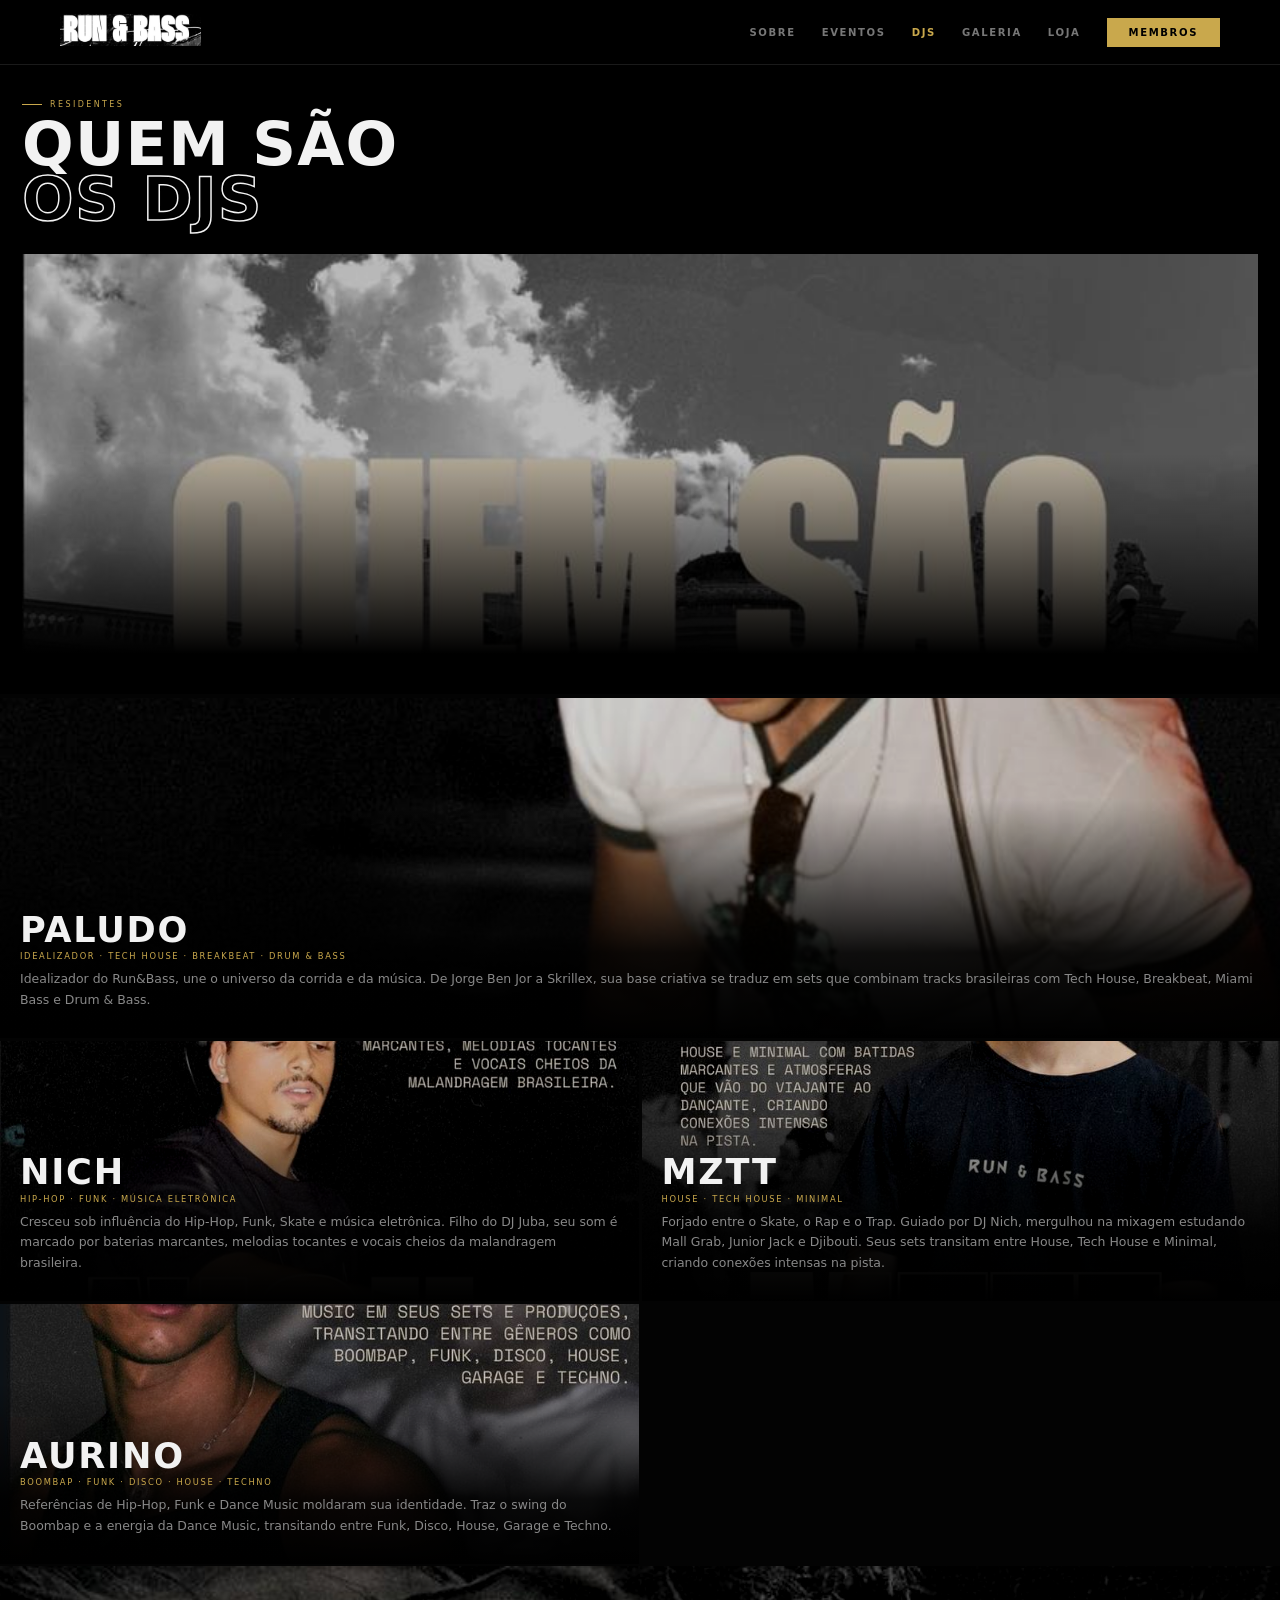
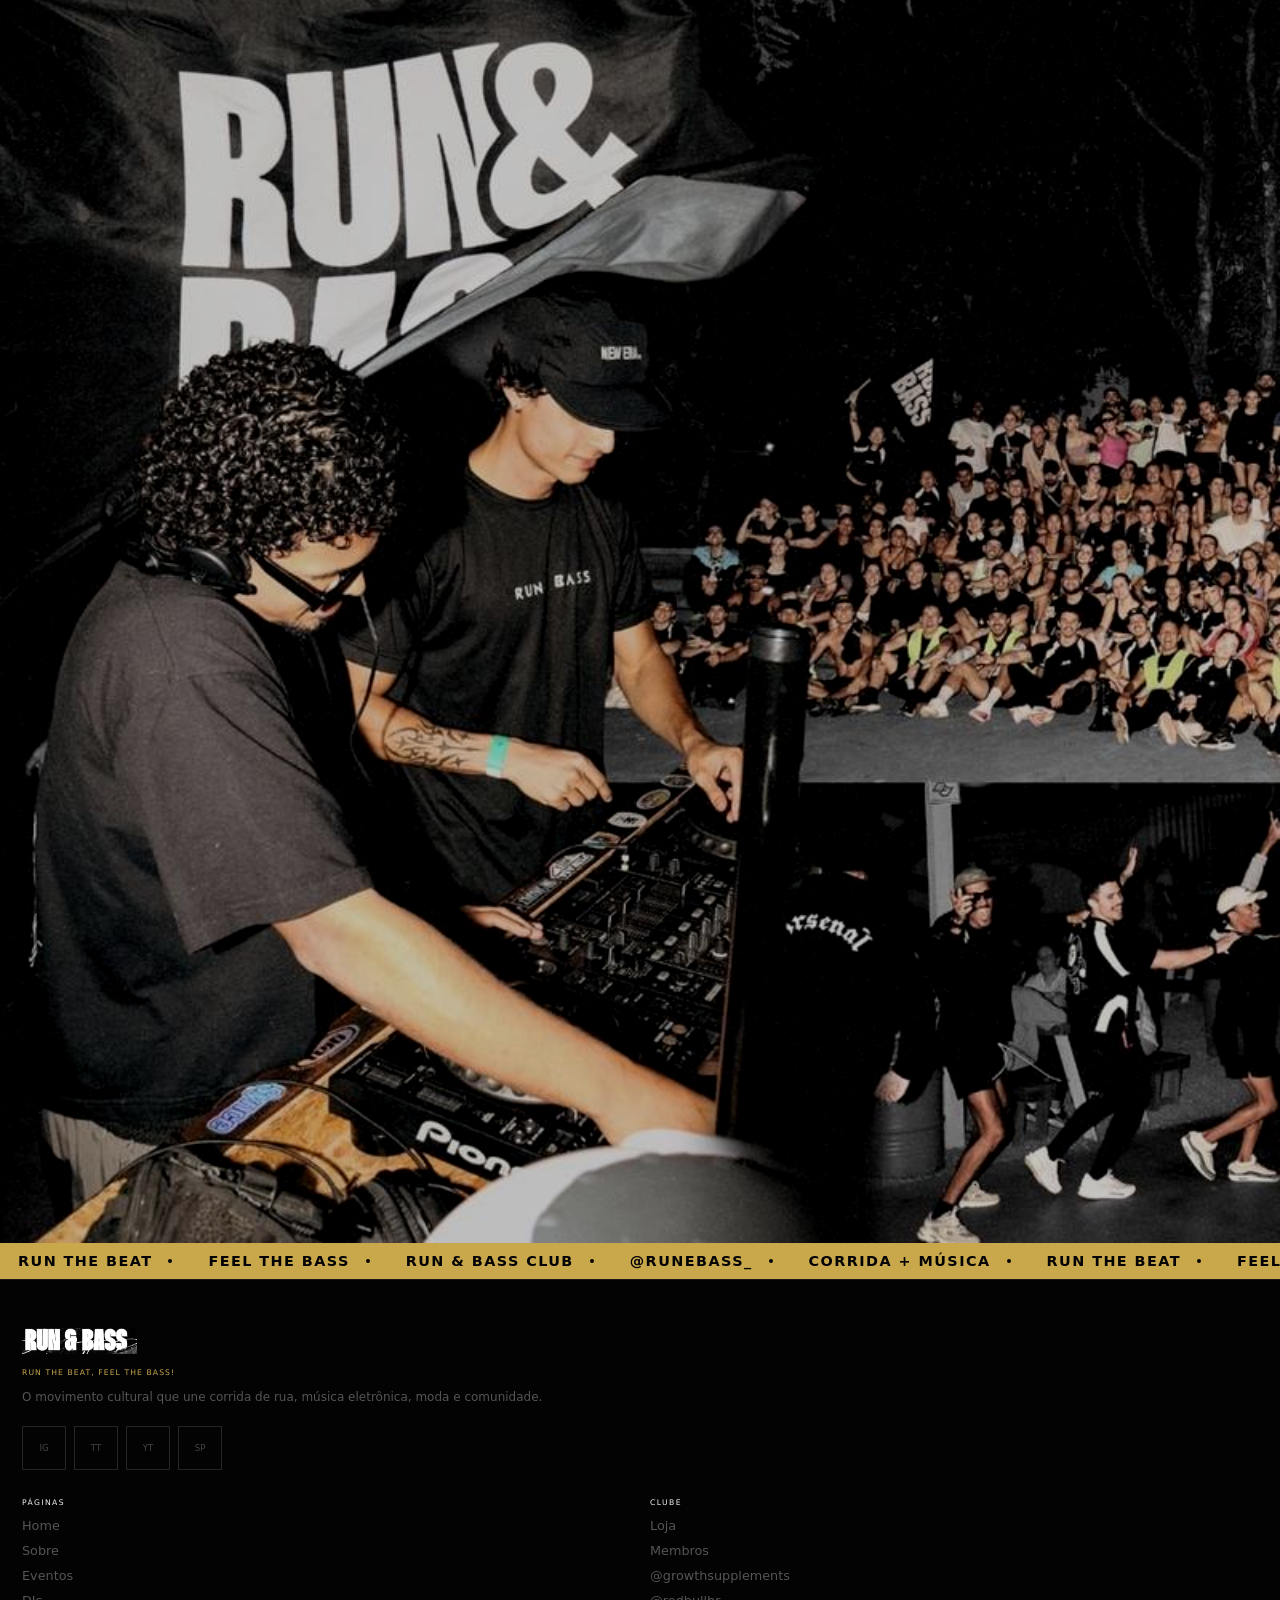
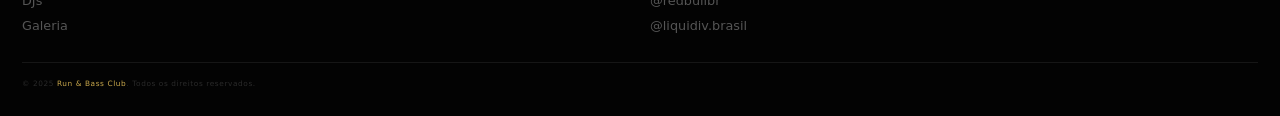
==== djs.html @ 7573fd5c "responsive: touch targets, font sizes, max-width imagens e sp-panel" ====
<!DOCTYPE html>
<html lang="pt-BR">
<head>
<meta charset="UTF-8">
<meta name="viewport" content="width=device-width, initial-scale=1.0">
<title>Os DJs — Run & Bass Club</title>
<style>
*{margin:0;padding:0;box-sizing:border-box}
html{scroll-behavior:smooth}
body{background:#030303;color:#F0EDE6;font-family:system-ui,-apple-system,sans-serif;overflow-x:hidden}
#pbar{position:fixed;top:0;left:0;height:3px;width:0;background:#C9A84C;z-index:999}
nav{position:fixed;top:0;left:0;right:0;z-index:100;padding:14px 20px;display:flex;align-items:center;justify-content:space-between;background:rgba(3,3,3,.97);border-bottom:1px solid rgba(201,168,76,.12)}
.logo-img{height:32px;object-fit:contain}
.menu-btn{width:38px;height:38px;border:1px solid rgba(201,168,76,.4);background:transparent;display:flex;flex-direction:column;align-items:center;justify-content:center;gap:5px;cursor:pointer}
.menu-btn i{display:block;width:16px;height:1.5px;background:#C9A84C;transition:all .25s}
#drawer{position:fixed;inset:0;z-index:90;background:rgba(3,3,3,.99);display:flex;flex-direction:column;align-items:center;justify-content:center;gap:20px;transform:translateX(100%);transition:transform .3s ease}
#drawer a{font-size:2rem;font-weight:900;letter-spacing:.08em;color:#F0EDE6;text-decoration:none;text-transform:uppercase;padding:4px 0}
#drawer a.active{color:#C9A84C}
#drawer .cta{background:#C9A84C;color:#030303;padding:10px 32px;font-size:1.3rem}
#drawer.open{transform:none}
.mq{background:#C9A84C;padding:10px 0;overflow:hidden}
.mqt{display:flex;white-space:nowrap;animation:mqa 14s linear infinite}
@keyframes mqa{to{transform:translateX(-50%)}}
.mqi{font-size:.9rem;font-weight:900;letter-spacing:.1em;color:#030303;padding:0 18px;display:inline-flex;align-items:center;gap:16px;text-transform:uppercase}
.mqd{width:4px;height:4px;background:#030303;border-radius:50%;flex-shrink:0}
.btn-g{background:#C9A84C;color:#030303;font-size:.68rem;letter-spacing:.18em;text-transform:uppercase;font-weight:700;padding:14px;border:none;width:100%;cursor:pointer;text-decoration:none;display:block;text-align:center}
.btn-o{background:transparent;color:#F0EDE6;font-size:.68rem;letter-spacing:.18em;text-transform:uppercase;padding:13px;border:1px solid rgba(240,237,230,.3);width:100%;cursor:pointer;text-decoration:none;display:block;text-align:center}
.lbl{font-size:.5rem;letter-spacing:.3em;color:#C9A84C;text-transform:uppercase;display:flex;align-items:center;gap:8px;margin-bottom:8px}
.lbl::before{content:'';width:20px;height:1px;background:#C9A84C}
h2{font-size:clamp(2.4rem,10vw,3.8rem);line-height:.9;font-weight:900;text-transform:uppercase;letter-spacing:.02em}
.ol2{-webkit-text-stroke:1.5px #F0EDE6;color:transparent}
.desc{font-size:.88rem;color:rgba(240,237,230,.55);line-height:1.8;margin-top:14px}
footer{background:#030303;padding:48px 22px 28px;border-top:1px solid rgba(201,168,76,.1)}
.flogo-img{height:26px;object-fit:contain;margin-bottom:10px}
.ftag{font-size:.48rem;letter-spacing:.14em;color:#C9A84C;text-transform:uppercase;margin-bottom:10px}
.fdesc{font-size:.75rem;color:rgba(240,237,230,.35);line-height:1.7;margin-bottom:18px}
.fsoc{display:flex;gap:8px;margin-bottom:28px}
.fsi{width:30px;height:30px;min-width:44px;min-height:44px;border:1px solid rgba(201,168,76,.25);display:inline-flex;align-items:center;justify-content:center;font-size:.54rem;color:rgba(240,237,230,.4);text-decoration:none}
.fgrid{display:grid;grid-template-columns:1fr 1fr;gap:20px;margin-bottom:28px}
.fct{font-size:.48rem;letter-spacing:.18em;color:#F0EDE6;text-transform:uppercase;margin-bottom:8px}
.fli{list-style:none;display:flex;flex-direction:column;gap:6px}
.fli a{font-size:.8rem;color:rgba(240,237,230,.35);text-decoration:none}
.fbot{border-top:1px solid rgba(255,255,255,.04);padding-top:16px}
.fcpy{font-size:.46rem;letter-spacing:.08em;color:rgba(240,237,230,.18)}
.fcpy span{color:#C9A84C}

.page-top{padding:100px 22px 40px;background:#030303}
.djs-hero{position:relative;margin-top:28px;overflow:hidden;height:min(55vh,400px)}
.djs-hero img{width:100%;max-width:100%;height:100%;display:block;object-fit:cover;object-position:center top;filter:brightness(.75) contrast(1.1)}
.djs-hero-overlay{position:absolute;inset:0;background:linear-gradient(to bottom,transparent 50%,#030303 100%)}
.dj-list{display:grid;grid-template-columns:1fr 1fr;gap:3px;margin-top:4px}
.dj-card{position:relative;overflow:hidden;background:#080808;height:260px}
.dj-card:first-child{grid-column:1/-1;height:340px}
.dj-card img{width:100%;max-width:100%;height:100%;display:block;object-fit:cover;filter:brightness(.8) contrast(1.1)}
.dj-card-overlay{position:absolute;inset:0;background:linear-gradient(to bottom,transparent 30%,rgba(3,3,3,.92) 75%,#030303 100%)}
.dj-card-body{position:absolute;bottom:0;left:0;right:0;padding:20px 20px 28px}
.dj-name{font-size:2.2rem;font-weight:900;text-transform:uppercase;letter-spacing:.05em;color:#F0EDE6;line-height:1}
.dj-genre{font-size:.52rem;letter-spacing:.2em;color:#C9A84C;text-transform:uppercase;margin-top:4px;margin-bottom:8px}
.dj-bio{font-size:.78rem;color:rgba(240,237,230,.6);line-height:1.65}
.dj-stage-img{width:100%;max-width:100%;display:block;filter:brightness(.75) contrast(1.1);margin-top:2px}

/* ===== URBAN STREET PALETTE — B&W + GOLD ===== */
body{color:#F2F2F2}
nav{background:#000!important;border-bottom:1px solid #1A1A1A!important}
.menu-btn{border:1px solid #333!important}
#drawer{background:#000!important}
#drawer a{color:#F2F2F2!important}
.btn-o{color:#F2F2F2!important;border:1px solid #3A3A3A!important}
.desc{color:#909090!important}
.hsub{color:#909090!important}
.ol2{-webkit-text-stroke:1.5px #F2F2F2!important}

/* Hero */
#home{background:#000!important}
.hero-overlay{background:linear-gradient(to bottom,rgba(0,0,0,.42) 0%,rgba(0,0,0,.08) 30%,rgba(0,0,0,.8) 65%,#000 100%)!important}
.sl{color:#555!important}

/* Quick links */
.ql{background:#0C0C0C!important;border:1px solid #1C1C1C!important;border-left:3px solid transparent!important}
.ql:hover,.ql:active{background:#161616!important;border-left-color:#C9A84C!important}
.ql-title{color:#F2F2F2!important}
.ql-sub{color:#555!important}

/* Footer */
footer{border-top:1px solid #1A1A1A!important}
.fdesc{color:#555!important}
.fsi{border:1px solid #252525!important;color:#444!important}
.fsi:hover{border-color:#777!important;color:#CCC!important}
.fct{color:#F2F2F2!important}
.fli a{color:#555!important}
.fli a:hover{color:#C9A84C!important}
.fbot{border-top:1px solid #161616!important}
.fcpy{color:#2A2A2A!important}

/* Sobre */
.alt{background:#080808!important}
.pils{border:1px solid #1C1C1C!important}
.pil{background:#070707!important;border:1px solid #1A1A1A!important}
.pdsc{color:#555!important}
.spons-card{background:#070707!important;border:1px solid #1C1C1C!important;border-left:3px solid transparent!important}
.spons-card:hover,.spons-card:active{border-left-color:#C9A84C!important}
.spons-role{color:#555!important}
.spons-name{color:#F2F2F2!important}
.sobre-img{border-left:3px solid #C9A84C!important}

/* Page hero (sobre, etc) */
.page-hero-overlay{background:linear-gradient(to bottom,rgba(0,0,0,.35),rgba(0,0,0,.55) 60%,#000 100%)!important}
.page-top{background:#000!important}

/* Eventos */
.evc{background:#0C0C0C!important;border:1px solid #1C1C1C!important;border-left:3px solid transparent!important}
.evc:hover,.evc:active{border-left-color:#C9A84C!important}
.evday span{color:#555!important}
.evname{color:#F2F2F2!important}
.evloc{color:#555!important}
.tag{background:#111!important;border:1px solid #2E2E2E!important;color:#C9A84C!important}
.spots{color:#555!important}

/* DJs */
.dj-card{background:#0C0C0C!important}
.dj-card-overlay{background:linear-gradient(to bottom,transparent 30%,rgba(0,0,0,.92) 75%,#000 100%)!important}
.dj-name{color:#F2F2F2!important}
.dj-bio{color:#888!important}
.djs-hero-overlay{background:linear-gradient(to bottom,transparent 50%,#000 100%)!important}

/* Loja */
.shcard{background:#0C0C0C!important;border:1px solid #1C1C1C!important}
.shcard-wide .shimg-real{background:#0C0C0C!important}
.shname{color:#F2F2F2!important}
.shold{color:#444!important}
.shadd{border:1px solid #2E2E2E!important;color:#CCC!important}
.shadd:hover{background:#181818!important;border-color:#555!important}
.shadd:active{background:#C9A84C!important;color:#000!important;border-color:#C9A84C!important}

/* Membros */
.plan{background:#080808!important;border:1px solid #1C1C1C!important}
.plan.ft{background:linear-gradient(160deg,rgba(201,168,76,.06) 0%,#080808 40%)!important;border-color:#C9A84C!important}
.plprice{color:#F2F2F2!important}
.plper{color:#555!important}
.plfeats li{color:#888!important}
.plcta{border:1px solid #2E2E2E!important;color:#CCC!important}

/* Desktop nav */
.desk-nav{display:none}
@media(min-width:960px){nav{padding:14px 60px}.menu-btn{display:none}.desk-nav{display:flex;align-items:center;gap:26px}.desk-nav a{font-size:.63rem;letter-spacing:.16em;text-decoration:none;text-transform:uppercase;font-weight:700;transition:color .2s}.desk-nav .cta{padding:9px 22px;font-size:.63rem;letter-spacing:.16em;text-transform:uppercase;font-weight:700;text-decoration:none}.desk-nav .cta:hover{opacity:.85}}
/* Bottom tab bar */
#tabnav{position:fixed;bottom:0;left:0;right:0;z-index:85;background:#000;border-top:1px solid #1A1A1A;display:grid;grid-template-columns:repeat(5,1fr);height:56px;padding-bottom:env(safe-area-inset-bottom)}
#tabnav a{display:flex;flex-direction:column;align-items:center;justify-content:center;gap:3px;text-decoration:none;color:#444;font-size:.38rem;letter-spacing:.1em;text-transform:uppercase;font-weight:700;transition:color .2s}
#tabnav a.active,#tabnav a:active{color:#C9A84C}
#tabnav a svg{width:18px;height:18px;fill:none;stroke:currentColor;stroke-width:1.5;stroke-linecap:round;stroke-linejoin:round}
@media(max-width:959px){body{padding-bottom:56px}}
@media(min-width:960px){#tabnav{display:none}}
/* Desktop nav (index) */
.desk-nav a{color:#777!important}
.desk-nav a:hover,.desk-nav a.active{color:#C9A84C!important}
.desk-nav .cta{background:#C9A84C!important;color:#000!important}
/* ===== END URBAN PALETTE ===== */
</style>
</head>
<body>

<div id="pbar"></div>
<nav>
  <a href="index.html"><img src="assets/img/footer-logo.jpg" class="logo-img" alt="Run & Bass"></a>
  <div class="desk-nav"><a href="sobre.html">Sobre</a><a href="eventos.html">Eventos</a><a href="djs.html" class="active">DJs</a><a href="galeria.html">Galeria</a><a href="loja.html">Loja</a><a href="membros.html" class="cta">Membros</a></div>
  <button class="menu-btn" onclick="toggleMenu()" id="mbtn"><i id="b1"></i><i id="b2"></i><i id="b3"></i></button>
</nav>
<div id="drawer"><a href="index.html" onclick="closeMenu()" class="">Home</a><a href="sobre.html" onclick="closeMenu()" class="">Sobre</a><a href="eventos.html" onclick="closeMenu()" class="">Eventos</a><a href="djs.html" onclick="closeMenu()" class="active">DJs</a><a href="galeria.html" onclick="closeMenu()" class="">Galeria</a><a href="loja.html" onclick="closeMenu()" class="">Loja</a><a href="membros.html" onclick="closeMenu()" class="">Membros</a><a href="membros.html" onclick="closeMenu()" class="cta">Seja Membro</a></div>


<div class="page-top">
  <p class="lbl">Residentes</p>
  <h2>QUEM SÃO<br><span class="ol2">OS DJS</span></h2>
  <div class="djs-hero">
    <img src="assets/img/galeria-6.jpg" alt="Os DJs Run & Bass" class="">
    <div class="djs-hero-overlay"></div>
  </div>
</div>
<div class="dj-list">
  <div class="dj-card">
    <img src="assets/img/dj-1.jpg" alt="Paludo" class="">
    <div class="dj-card-overlay"></div>
    <div class="dj-card-body">
      <div class="dj-name">PALUDO</div>
      <div class="dj-genre">Idealizador · Tech House · Breakbeat · Drum & Bass</div>
      <p class="dj-bio">Idealizador do Run&Bass, une o universo da corrida e da música. De Jorge Ben Jor a Skrillex, sua base criativa se traduz em sets que combinam tracks brasileiras com Tech House, Breakbeat, Miami Bass e Drum & Bass.</p>
    </div>
  </div>
  <div class="dj-card">
    <img src="assets/img/dj-2.jpg" alt="Nich" class="">
    <div class="dj-card-overlay"></div>
    <div class="dj-card-body">
      <div class="dj-name">NICH</div>
      <div class="dj-genre">Hip-Hop · Funk · Música Eletrônica</div>
      <p class="dj-bio">Cresceu sob influência do Hip-Hop, Funk, Skate e música eletrônica. Filho do DJ Juba, seu som é marcado por baterias marcantes, melodias tocantes e vocais cheios da malandragem brasileira.</p>
    </div>
  </div>
  <div class="dj-card">
    <img src="assets/img/dj-3.jpg" alt="MZTT" class="">
    <div class="dj-card-overlay"></div>
    <div class="dj-card-body">
      <div class="dj-name">MZTT</div>
      <div class="dj-genre">House · Tech House · Minimal</div>
      <p class="dj-bio">Forjado entre o Skate, o Rap e o Trap. Guiado por DJ Nich, mergulhou na mixagem estudando Mall Grab, Junior Jack e Djibouti. Seus sets transitam entre House, Tech House e Minimal, criando conexões intensas na pista.</p>
    </div>
  </div>
  <div class="dj-card">
    <img src="assets/img/dj-stage.jpg" alt="Aurino" class="">
    <div class="dj-card-overlay"></div>
    <div class="dj-card-body">
      <div class="dj-name">AURINO</div>
      <div class="dj-genre">Boombap · Funk · Disco · House · Techno</div>
      <p class="dj-bio">Referências de Hip-Hop, Funk e Dance Music moldaram sua identidade. Traz o swing do Boombap e a energia da Dance Music, transitando entre Funk, Disco, House, Garage e Techno.</p>
    </div>
  </div>
</div>
<img src="assets/img/galeria-3.jpg" alt="DJ Stage" class="dj-stage-img">
<div class="mq"><div class="mqt"><span class="mqi">Run the Beat<span class="mqd"></span></span><span class="mqi">Feel the Bass<span class="mqd"></span></span><span class="mqi">Run & Bass Club<span class="mqd"></span></span><span class="mqi">@runebass_<span class="mqd"></span></span><span class="mqi">Corrida + Música<span class="mqd"></span></span><span class="mqi">Run the Beat<span class="mqd"></span></span><span class="mqi">Feel the Bass<span class="mqd"></span></span><span class="mqi">Run & Bass Club<span class="mqd"></span></span><span class="mqi">@runebass_<span class="mqd"></span></span><span class="mqi">Corrida + Música<span class="mqd"></span></span><span class="mqi">Run the Beat<span class="mqd"></span></span><span class="mqi">Feel the Bass<span class="mqd"></span></span><span class="mqi">Run & Bass Club<span class="mqd"></span></span><span class="mqi">@runebass_<span class="mqd"></span></span><span class="mqi">Corrida + Música<span class="mqd"></span></span><span class="mqi">Run the Beat<span class="mqd"></span></span><span class="mqi">Feel the Bass<span class="mqd"></span></span><span class="mqi">Run & Bass Club<span class="mqd"></span></span><span class="mqi">@runebass_<span class="mqd"></span></span><span class="mqi">Corrida + Música<span class="mqd"></span></span></div></div>


<footer>
  <img src="assets/img/footer-logo.jpg" class="flogo-img" alt="Run & Bass">
  <div class="ftag">Run the Beat, Feel the Bass!</div>
  <p class="fdesc">O movimento cultural que une corrida de rua, música eletrônica, moda e comunidade.</p>
  <div class="fsoc">
    <a href="https://instagram.com/runebass_" class="fsi" target="_blank">IG</a>
    <a href="#" class="fsi">TT</a><a href="#" class="fsi">YT</a><a href="#" class="fsi">SP</a>
  </div>
  <div class="fgrid">
    <div><div class="fct">Páginas</div><ul class="fli">
      <li><a href="index.html">Home</a></li><li><a href="sobre.html">Sobre</a></li>
      <li><a href="eventos.html">Eventos</a></li><li><a href="djs.html">DJs</a></li>
      <li><a href="galeria.html">Galeria</a></li>
    </ul></div>
    <div><div class="fct">Clube</div><ul class="fli">
      <li><a href="loja.html">Loja</a></li><li><a href="membros.html">Membros</a></li>
      <li><a href="https://instagram.com/growthsupplements" target="_blank">@growthsupplements</a></li>
      <li><a href="https://instagram.com/redbullbr" target="_blank">@redbullbr</a></li>
      <li><a href="https://instagram.com/liquidiv.brasil" target="_blank">@liquidiv.brasil</a></li>
    </ul></div>
  </div>
  <div class="fbot"><p class="fcpy">© 2025 <span>Run & Bass Club</span>. Todos os direitos reservados.</p></div>
</footer>

<nav id="tabnav">
  <a href="index.html"><svg viewBox="0 0 24 24" xmlns="http://www.w3.org/2000/svg"><path d="M3 9l9-7 9 7v11a2 2 0 01-2 2H5a2 2 0 01-2-2z"/><polyline points="9 22 9 12 15 12 15 22"/></svg><span>Home</span></a>
  <a href="eventos.html"><svg viewBox="0 0 24 24" xmlns="http://www.w3.org/2000/svg"><rect x="3" y="4" width="18" height="18" rx="2"/><line x1="16" y1="2" x2="16" y2="6"/><line x1="8" y1="2" x2="8" y2="6"/><line x1="3" y1="10" x2="21" y2="10"/></svg><span>Eventos</span></a>
  <a href="galeria.html"><svg viewBox="0 0 24 24" xmlns="http://www.w3.org/2000/svg"><rect x="3" y="3" width="7" height="7"/><rect x="14" y="3" width="7" height="7"/><rect x="3" y="14" width="7" height="7"/><rect x="14" y="14" width="7" height="7"/></svg><span>Galeria</span></a>
  <a href="loja.html"><svg viewBox="0 0 24 24" xmlns="http://www.w3.org/2000/svg"><path d="M6 2L3 6v14a2 2 0 002 2h14a2 2 0 002-2V6l-3-4z"/><line x1="3" y1="6" x2="21" y2="6"/><path d="M16 10a4 4 0 01-8 0"/></svg><span>Loja</span></a>
  <a href="membros.html"><svg viewBox="0 0 24 24" xmlns="http://www.w3.org/2000/svg"><polygon points="12 2 15.09 8.26 22 9.27 17 14.14 18.18 21.02 12 17.77 5.82 21.02 7 14.14 2 9.27 8.91 8.26 12 2"/></svg><span>Membros</span></a>
</nav>

<script>
var menuOpen=false;
function toggleMenu(){menuOpen=!menuOpen;document.getElementById('drawer').classList.toggle('open',menuOpen);document.getElementById('b1').style.transform=menuOpen?'rotate(45deg) translate(4px,4px)':'';document.getElementById('b2').style.opacity=menuOpen?'0':'1';document.getElementById('b3').style.transform=menuOpen?'rotate(-45deg) translate(4px,-4px)':'';}
function closeMenu(){menuOpen=false;document.getElementById('drawer').classList.remove('open');document.getElementById('b1').style.transform='';document.getElementById('b2').style.opacity='1';document.getElementById('b3').style.transform='';}
window.addEventListener('scroll',function(){var d=document.documentElement;var p=document.getElementById('pbar');if(p)p.style.width=(d.scrollTop/(d.scrollHeight-d.clientHeight)*100)+'%';});
</script>
</body>
</html>
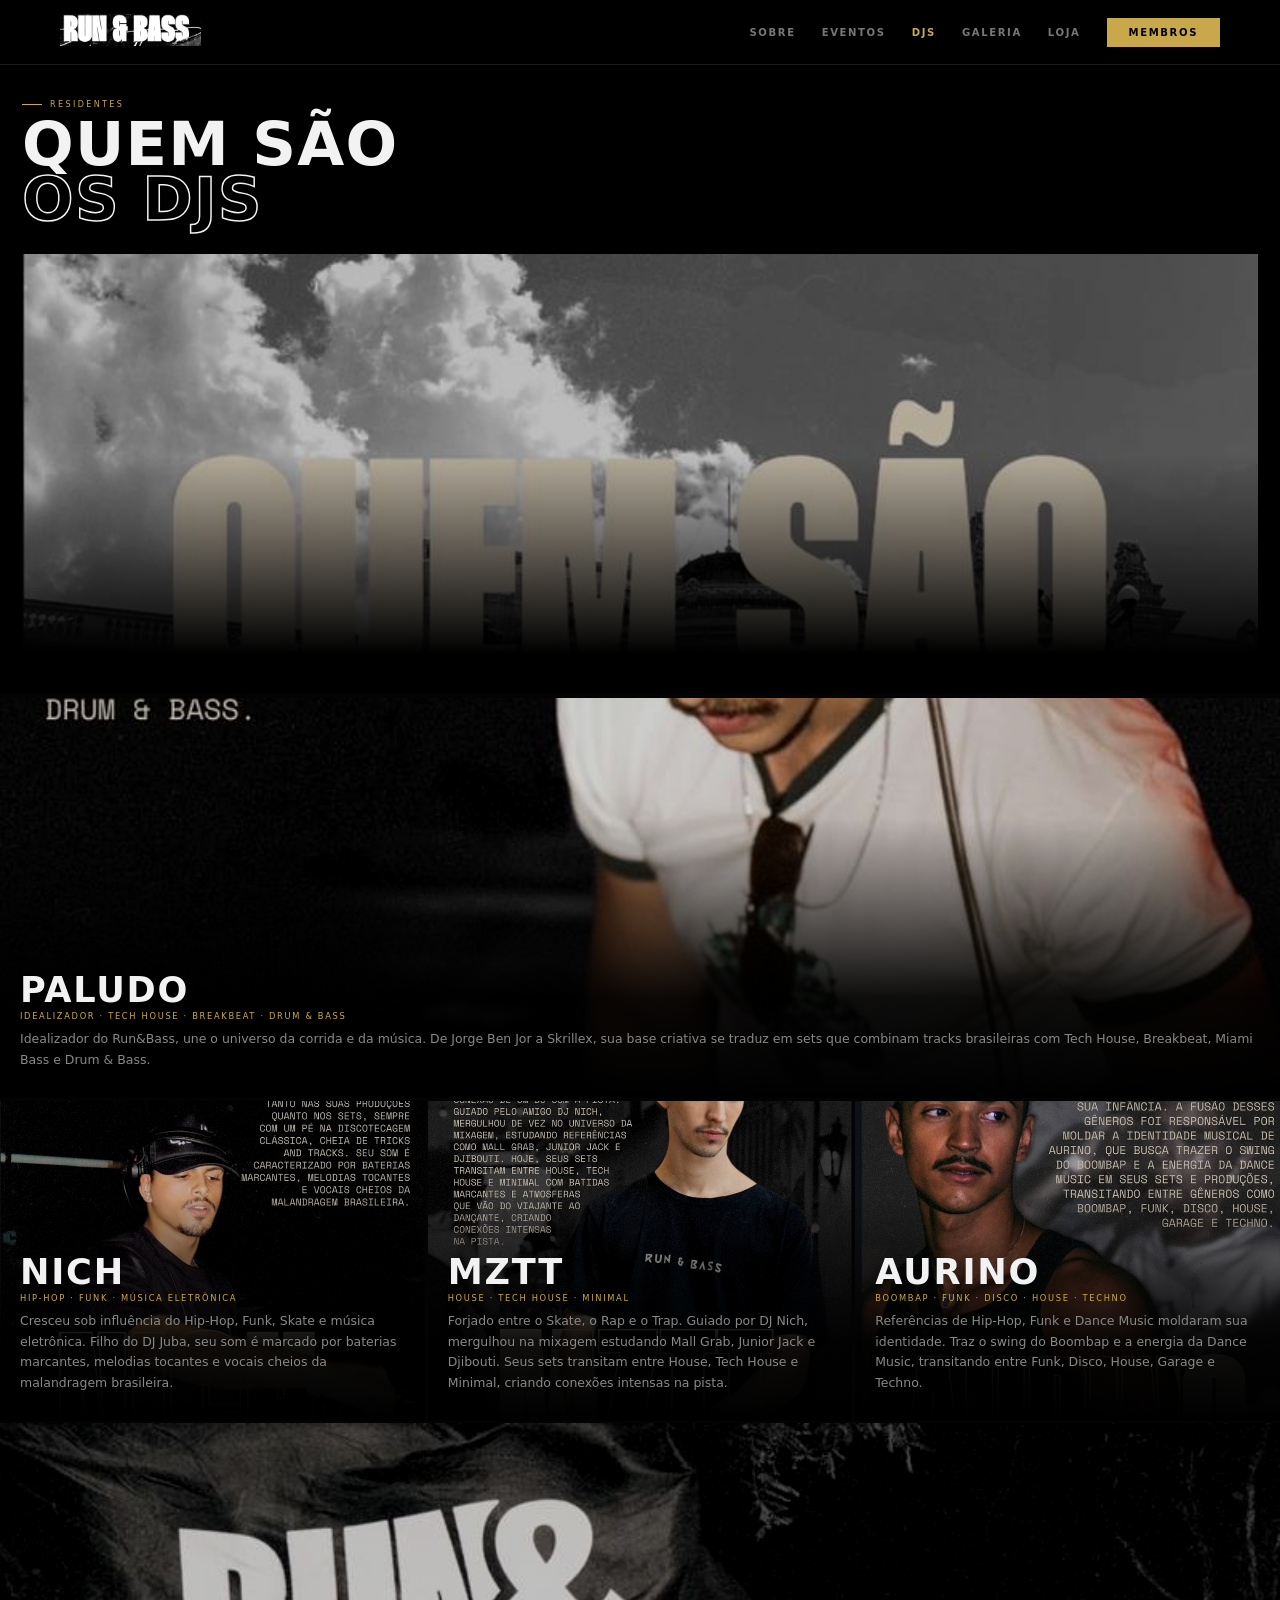
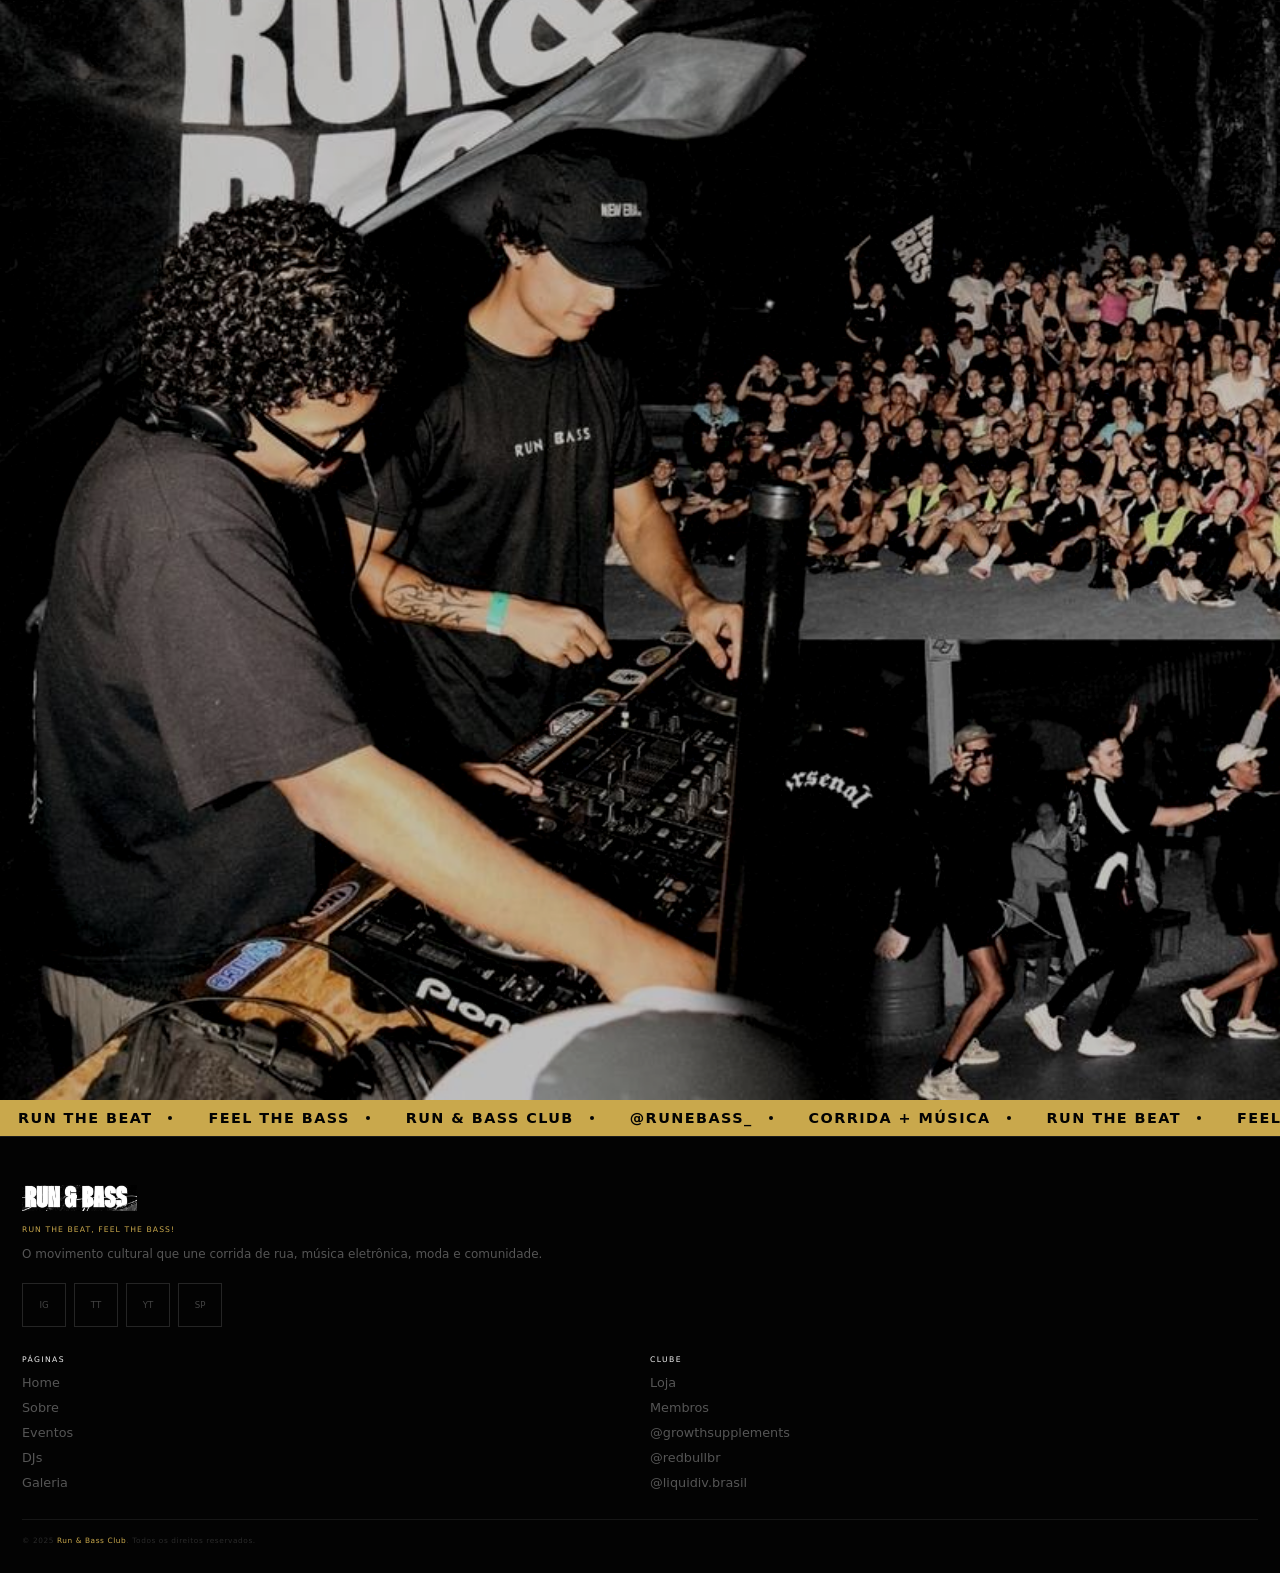
==== commit dec08ef1: "feat: Transform index into vitrine + responsive layouts on all pages - index.html: Replace full sect" ====
--- a/djs.html
+++ b/djs.html
@@ -149,7 +149,7 @@
 #tabnav a.active,#tabnav a:active{color:#C9A84C}
 #tabnav a svg{width:18px;height:18px;fill:none;stroke:currentColor;stroke-width:1.5;stroke-linecap:round;stroke-linejoin:round}
 @media(max-width:959px){body{padding-bottom:56px}}
-@media(min-width:960px){#tabnav{display:none}}
+@media(max-width:500px){.dj-list{grid-template-columns:1fr}.dj-card:first-child{height:260px}}@media(min-width:1280px){.dj-list{grid-template-columns:1fr 1fr 1fr}.dj-card:first-child{grid-column:1/-1;height:400px}.dj-card{height:320px}}@media(min-width:960px){#tabnav{display:none}}
 /* Desktop nav (index) */
 .desk-nav a{color:#777!important}
 .desk-nav a:hover,.desk-nav a.active{color:#C9A84C!important}
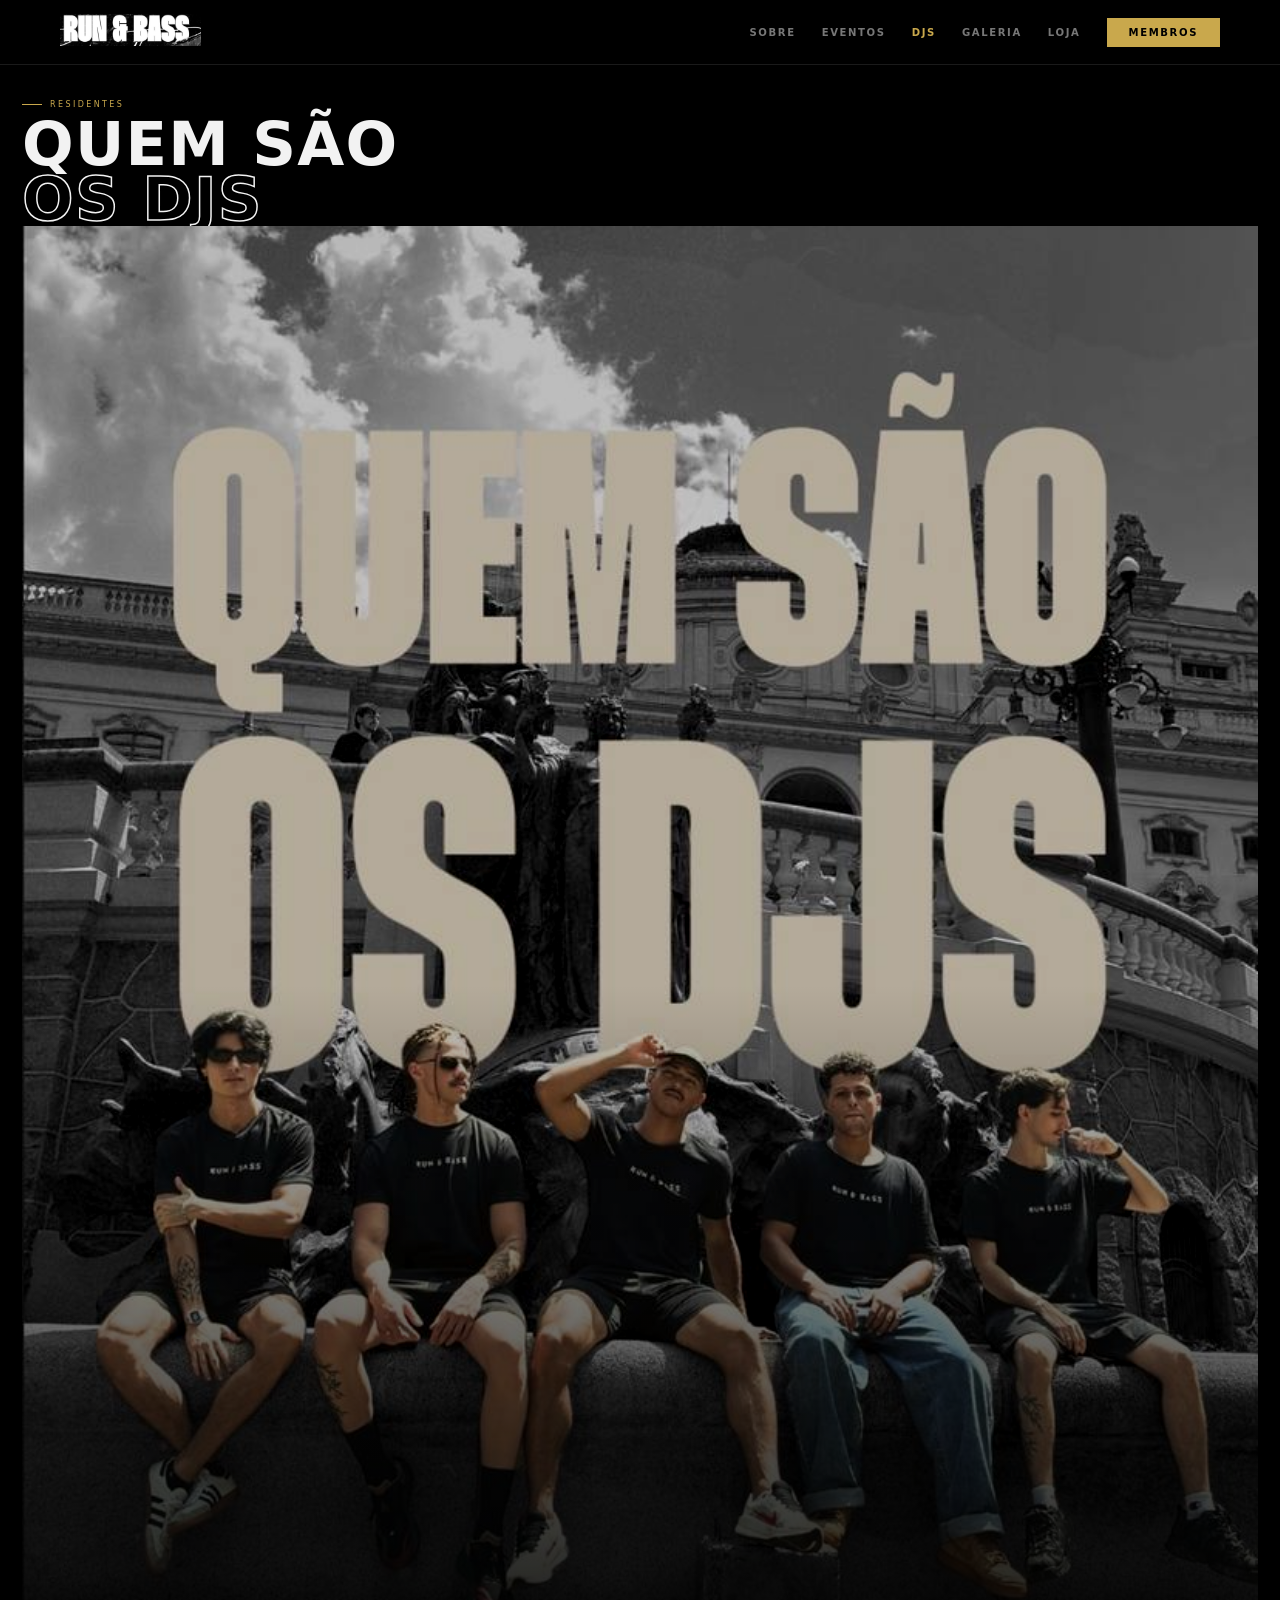
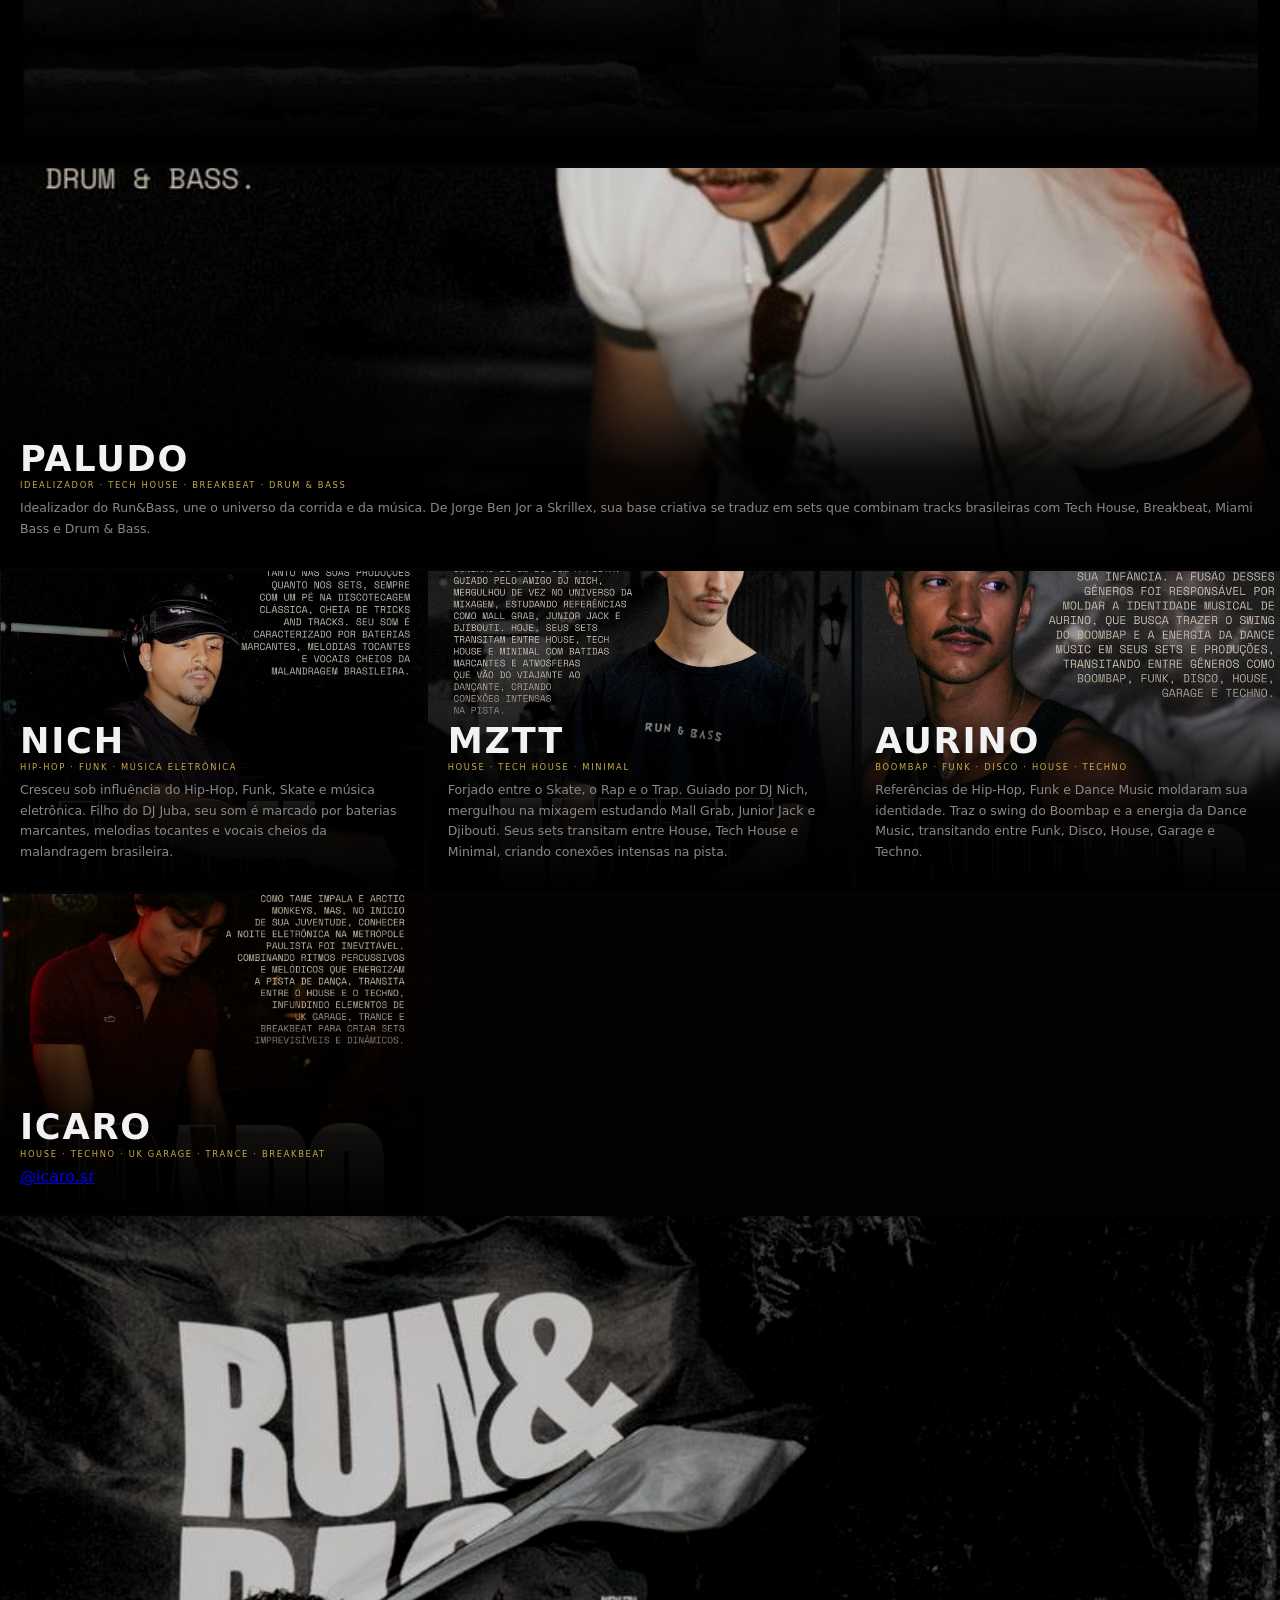
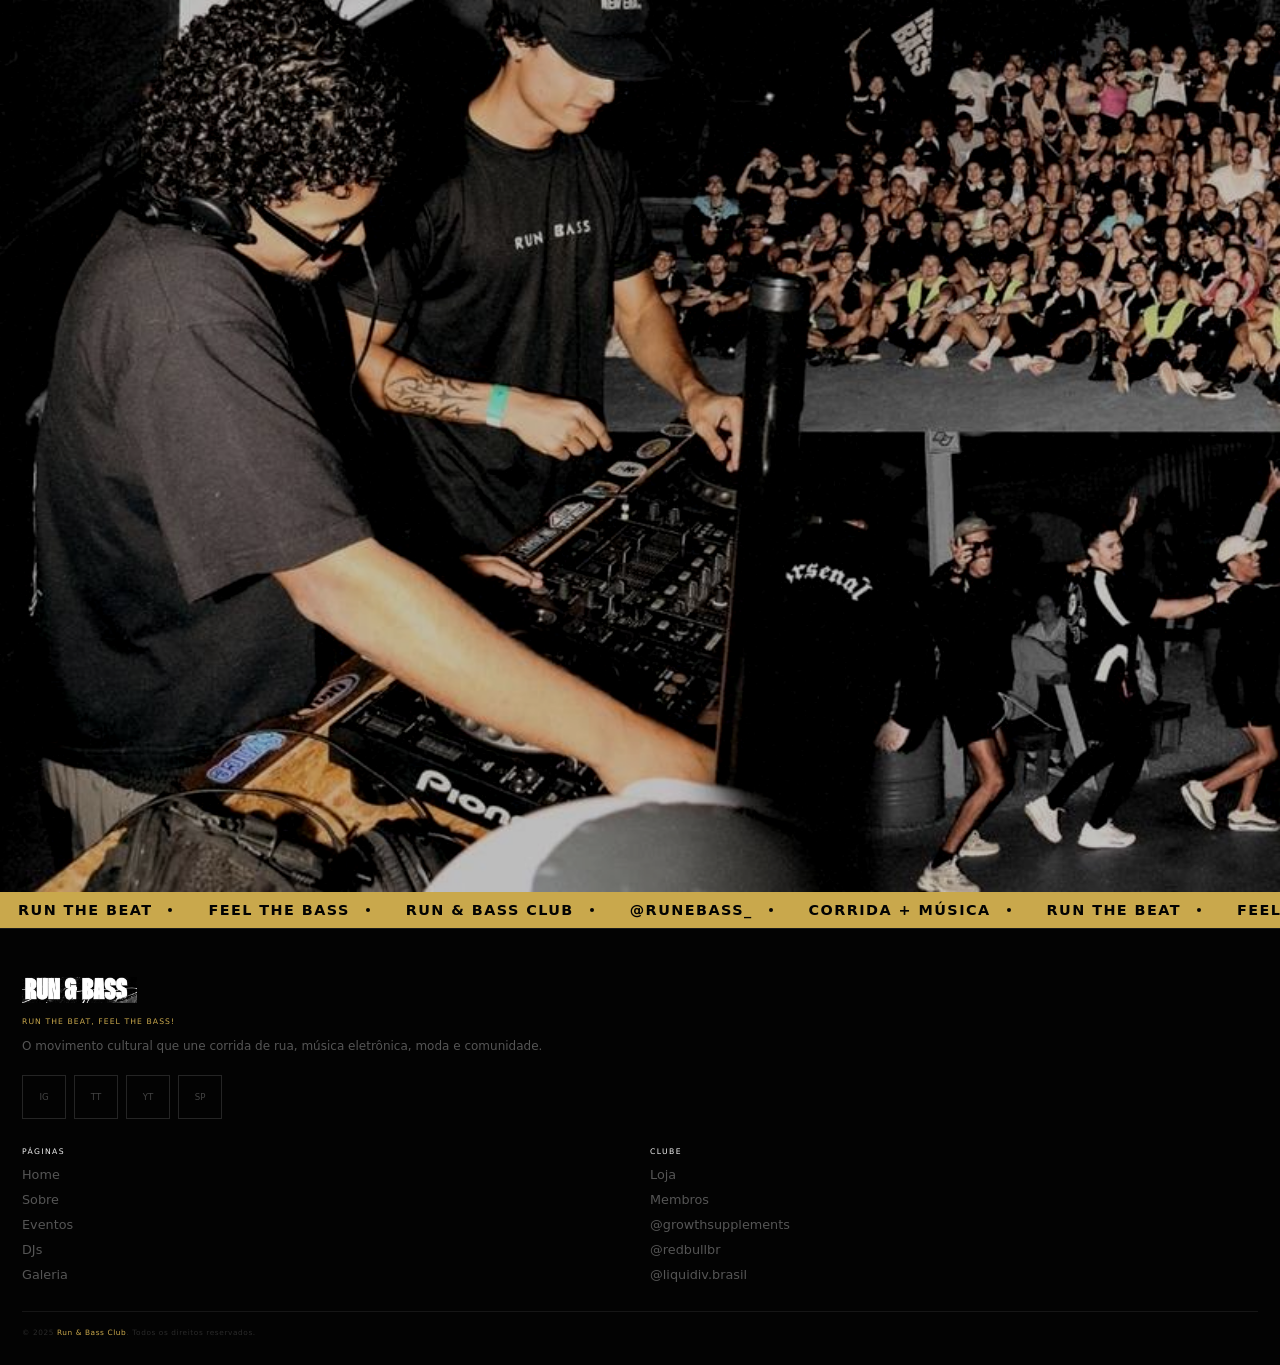
==== commit 4510c47f: "fix: DJs page - fix banner crop, add missing ICARO card - Banner: use djs-hero.jpg (was galeria-6.jp" ====
--- a/djs.html
+++ b/djs.html
@@ -44,9 +44,9 @@
 .fcpy{font-size:.46rem;letter-spacing:.08em;color:rgba(240,237,230,.18)}
 .fcpy span{color:#C9A84C}
 
-.page-top{padding:100px 22px 40px;background:#030303}
-.djs-hero{position:relative;margin-top:28px;overflow:hidden;height:min(55vh,400px)}
-.djs-hero img{width:100%;max-width:100%;height:100%;display:block;object-fit:cover;object-position:center top;filter:brightness(.75) contrast(1.1)}
+.page-top{padding:100px 22px 20px;background:#030303}
+.djs-hero{position:relative;margin-top:0;overflow:hidden}
+.djs-hero img{width:100%;display:block;object-fit:cover;filter:brightness(.75) contrast(1.1)}
 .djs-hero-overlay{position:absolute;inset:0;background:linear-gradient(to bottom,transparent 50%,#030303 100%)}
 .dj-list{display:grid;grid-template-columns:1fr 1fr;gap:3px;margin-top:4px}
 .dj-card{position:relative;overflow:hidden;background:#080808;height:260px}
@@ -172,7 +172,7 @@
   <p class="lbl">Residentes</p>
   <h2>QUEM SÃO<br><span class="ol2">OS DJS</span></h2>
   <div class="djs-hero">
-    <img src="assets/img/galeria-6.jpg" alt="Os DJs Run & Bass" class="">
+    <img src="assets/img/djs-hero.jpg" alt="Os DJs Run & Bass" class="">
     <div class="djs-hero-overlay"></div>
   </div>
 </div>
@@ -211,6 +211,15 @@
       <div class="dj-name">AURINO</div>
       <div class="dj-genre">Boombap · Funk · Disco · House · Techno</div>
       <p class="dj-bio">Referências de Hip-Hop, Funk e Dance Music moldaram sua identidade. Traz o swing do Boombap e a energia da Dance Music, transitando entre Funk, Disco, House, Garage e Techno.</p>
+    </div>
+  </div>
+  <div class="dj-card">
+    <img src="assets/img/dj-icaro.jpg" alt="Icaro" class="">
+    <div class="dj-card-overlay"></div>
+    <div class="dj-card-body">
+      <div class="dj-name">ICARO</div>
+      <div class="dj-genre">House &middot; Techno &middot; UK Garage &middot; Trance &middot; Breakbeat</div>
+      <a href="https://instagram.com/icaro.sr" target="_blank" class="dj-ig">@icaro.sr</a>
     </div>
   </div>
 </div>
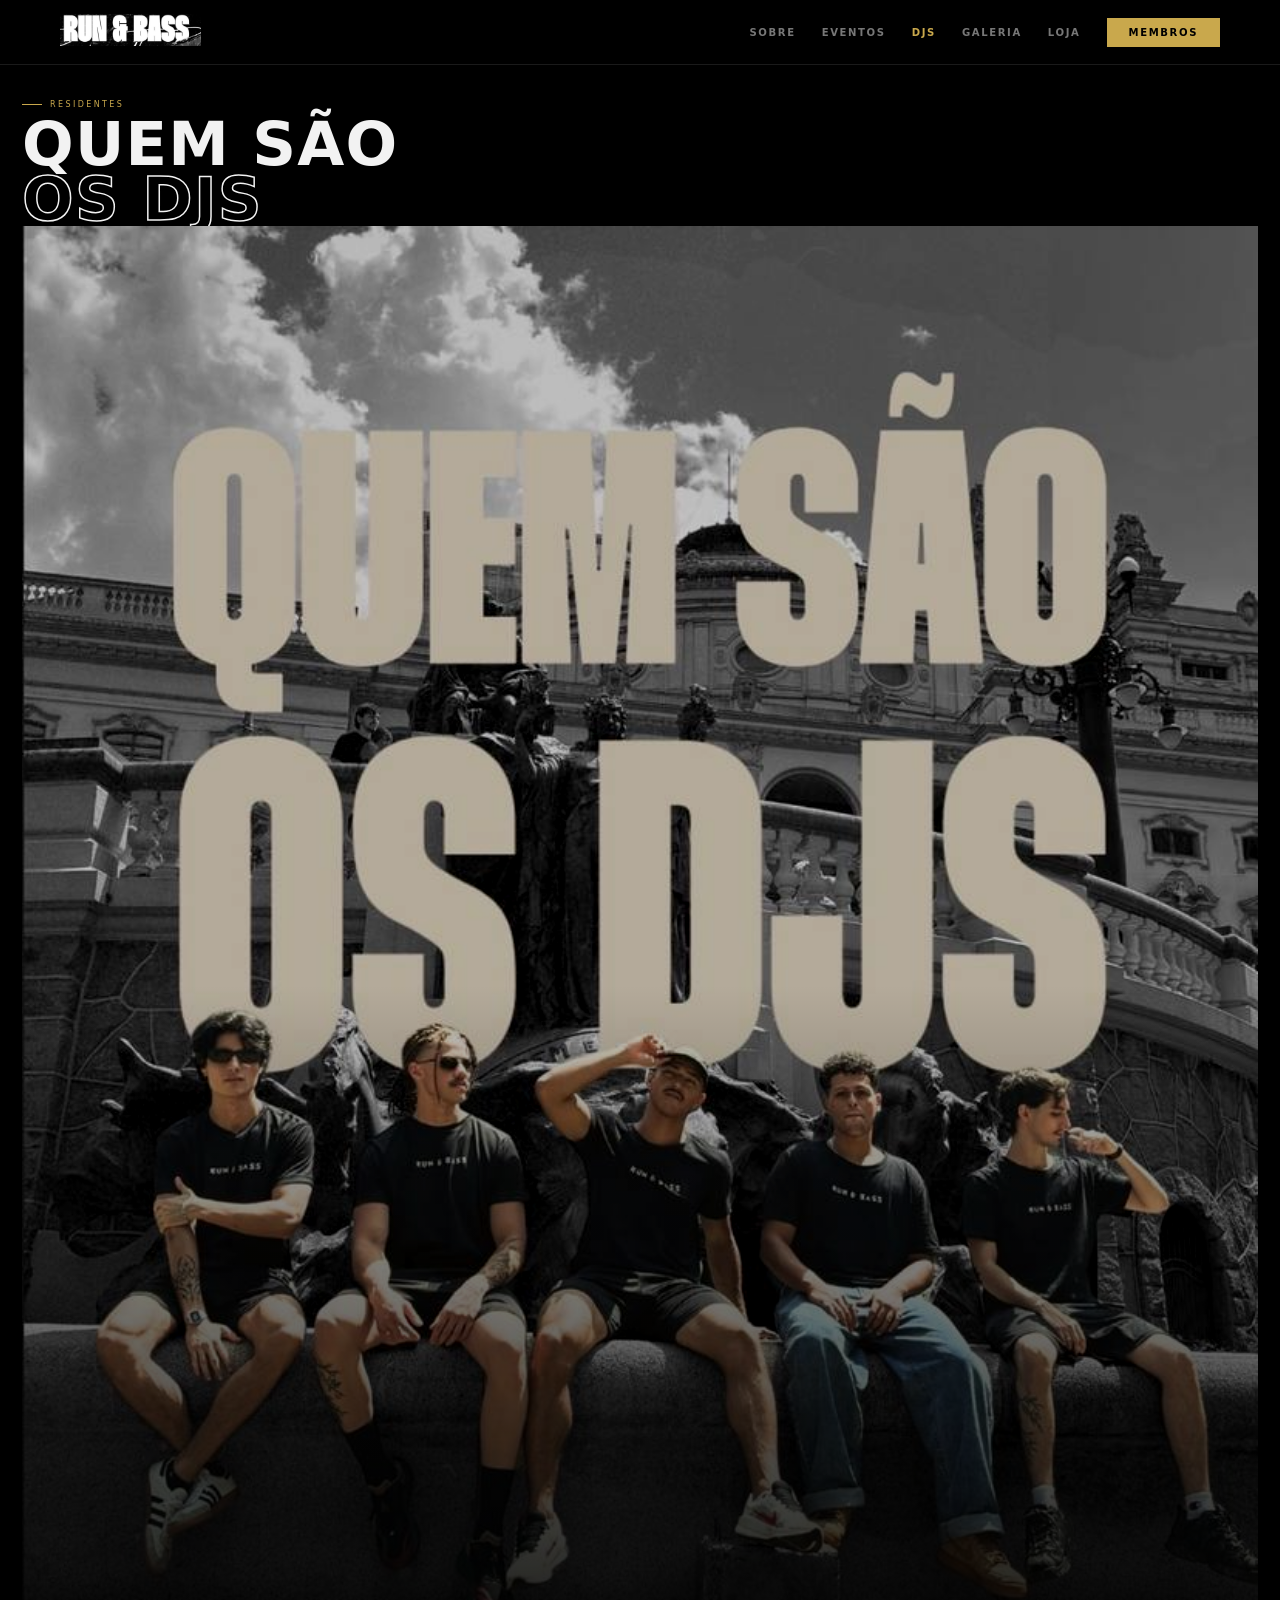
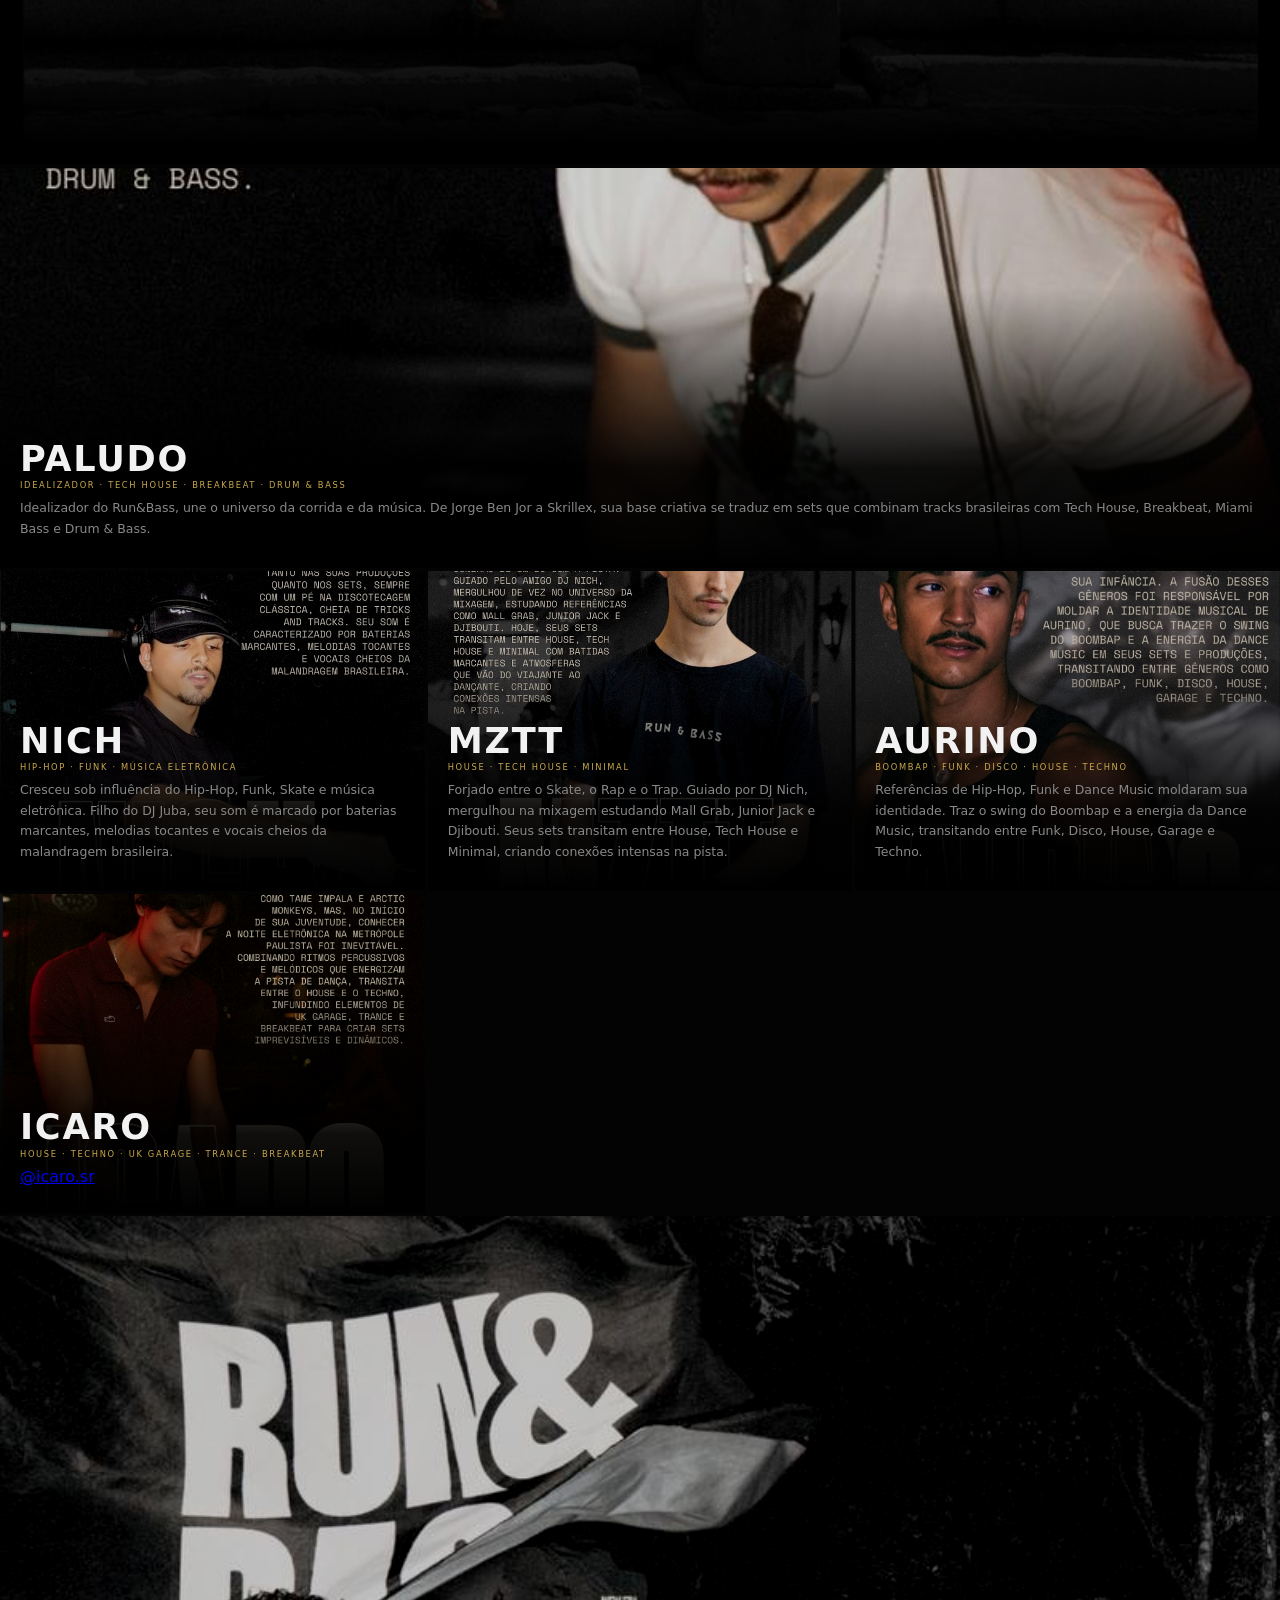
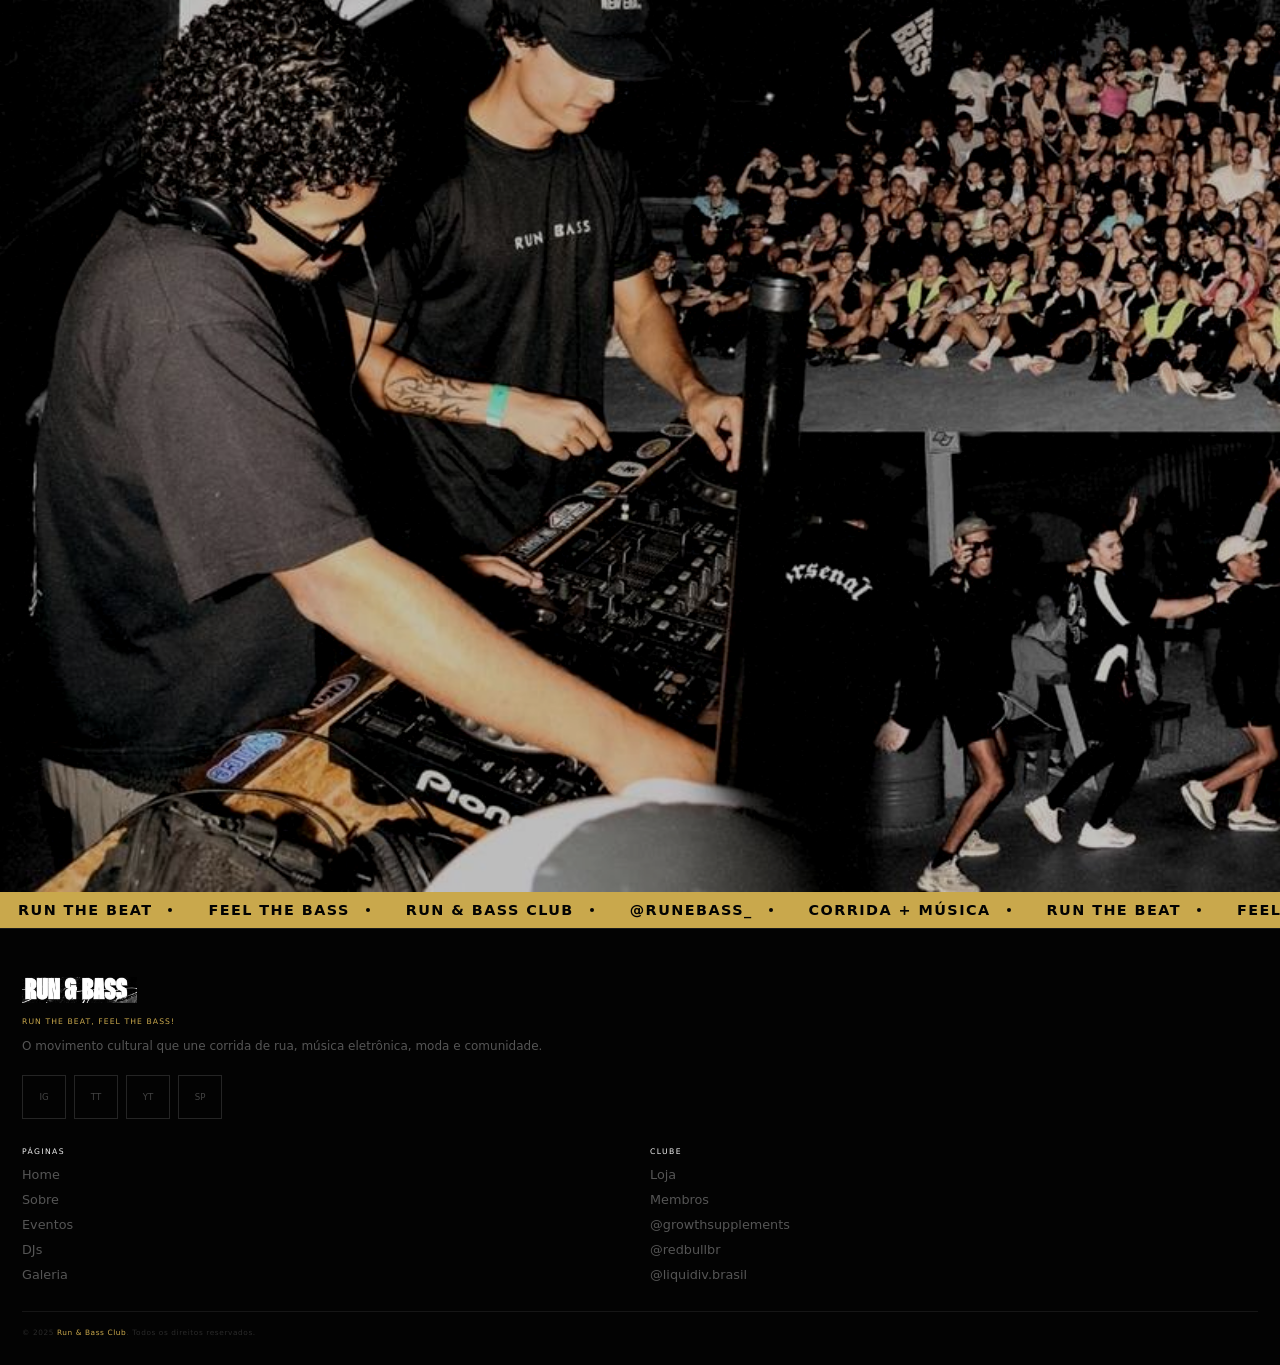
==== commit 94fa6216: "feat: Add AURINO photo and update DJ card Co-Authored-By: Claude Sonnet 4.6 <noreply@anthropic.com>" ====
--- a/djs.html
+++ b/djs.html
@@ -205,7 +205,7 @@
     </div>
   </div>
   <div class="dj-card">
-    <img src="assets/img/dj-stage.jpg" alt="Aurino" class="">
+    <img src="assets/img/dj-aurino.jpg" alt="Aurino" class="">
     <div class="dj-card-overlay"></div>
     <div class="dj-card-body">
       <div class="dj-name">AURINO</div>
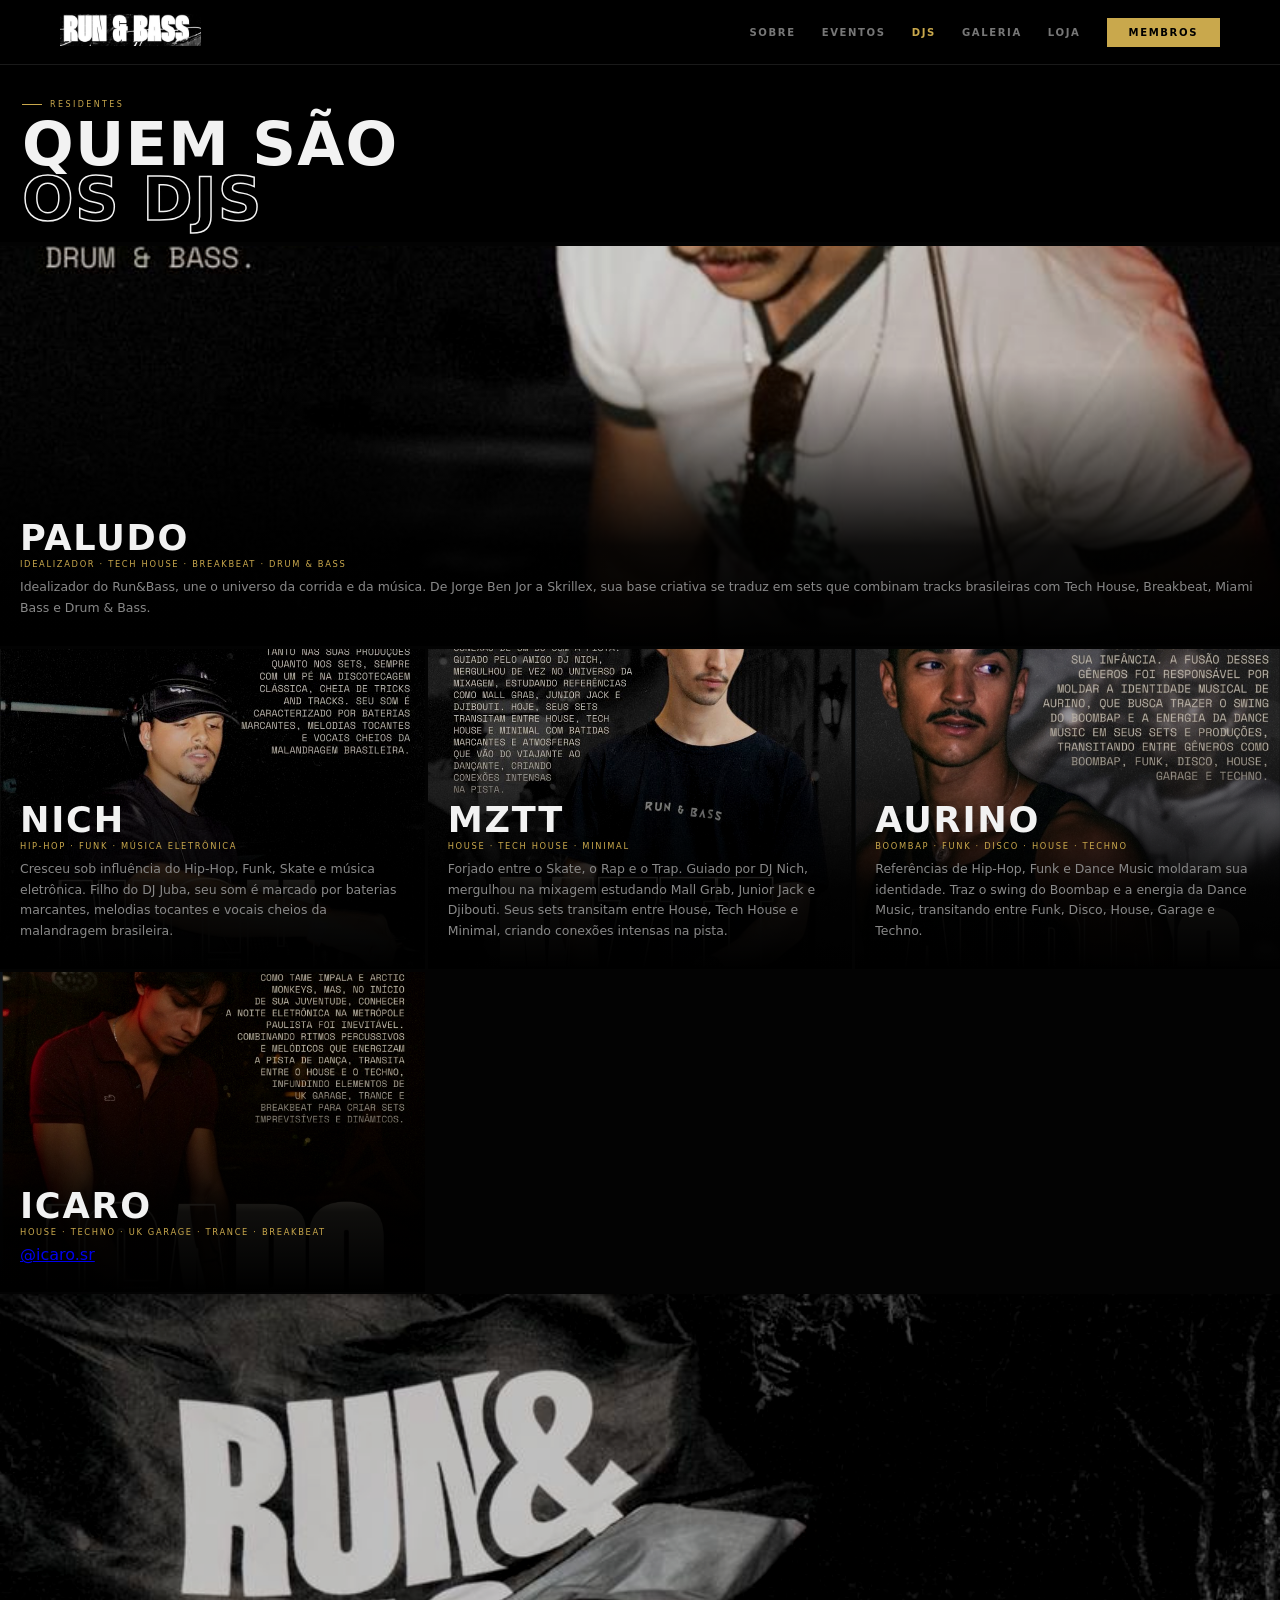
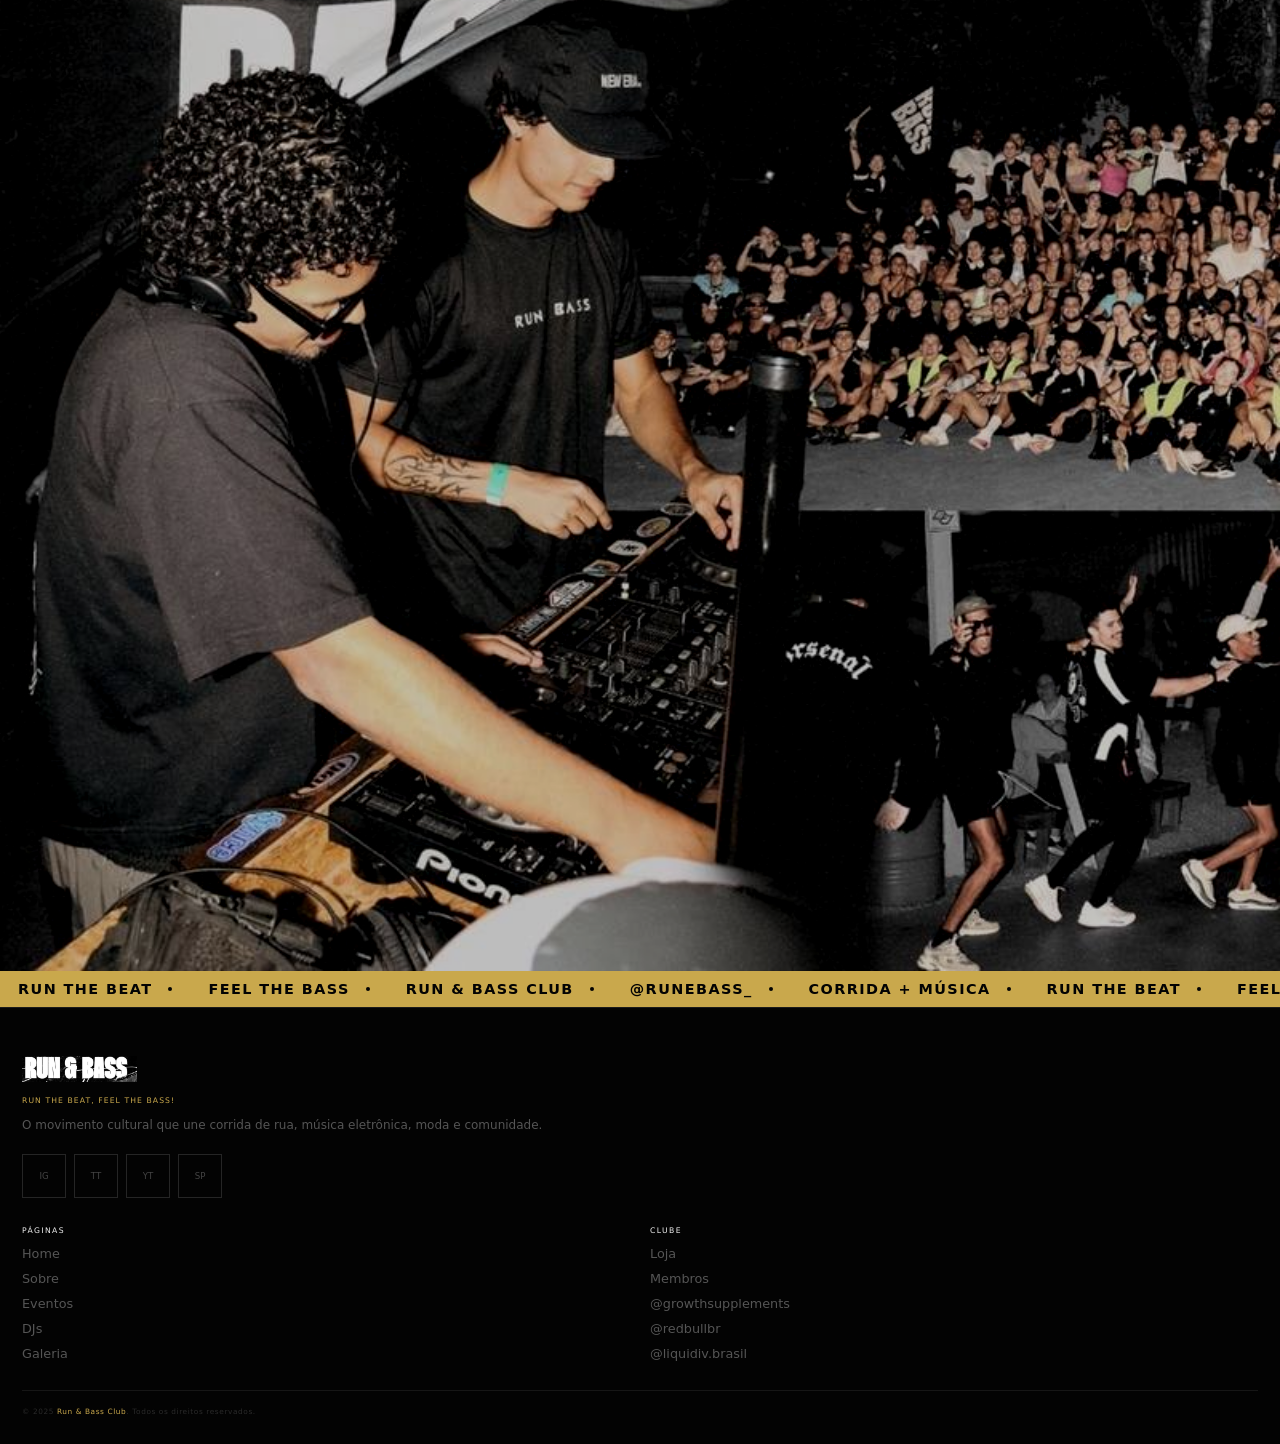
==== commit bd62658c: "fix: Remove DJs banner, PALUDO as featured card, new rotulo image - Remove djs-hero banner section e" ====
--- a/djs.html
+++ b/djs.html
@@ -44,10 +44,10 @@
 .fcpy{font-size:.46rem;letter-spacing:.08em;color:rgba(240,237,230,.18)}
 .fcpy span{color:#C9A84C}
 
-.page-top{padding:100px 22px 20px;background:#030303}
-.djs-hero{position:relative;margin-top:0;overflow:hidden}
-.djs-hero img{width:100%;display:block;object-fit:cover;filter:brightness(.75) contrast(1.1)}
-.djs-hero-overlay{position:absolute;inset:0;background:linear-gradient(to bottom,transparent 50%,#030303 100%)}
+.page-top{padding:100px 22px 16px;background:#030303}
+
+
+
 .dj-list{display:grid;grid-template-columns:1fr 1fr;gap:3px;margin-top:4px}
 .dj-card{position:relative;overflow:hidden;background:#080808;height:260px}
 .dj-card:first-child{grid-column:1/-1;height:340px}
@@ -121,7 +121,7 @@
 .dj-card-overlay{background:linear-gradient(to bottom,transparent 30%,rgba(0,0,0,.92) 75%,#000 100%)!important}
 .dj-name{color:#F2F2F2!important}
 .dj-bio{color:#888!important}
-.djs-hero-overlay{background:linear-gradient(to bottom,transparent 50%,#000 100%)!important}
+
 
 /* Loja */
 .shcard{background:#0C0C0C!important;border:1px solid #1C1C1C!important}
@@ -171,10 +171,6 @@
 <div class="page-top">
   <p class="lbl">Residentes</p>
   <h2>QUEM SÃO<br><span class="ol2">OS DJS</span></h2>
-  <div class="djs-hero">
-    <img src="assets/img/djs-hero.jpg" alt="Os DJs Run & Bass" class="">
-    <div class="djs-hero-overlay"></div>
-  </div>
 </div>
 <div class="dj-list">
   <div class="dj-card">
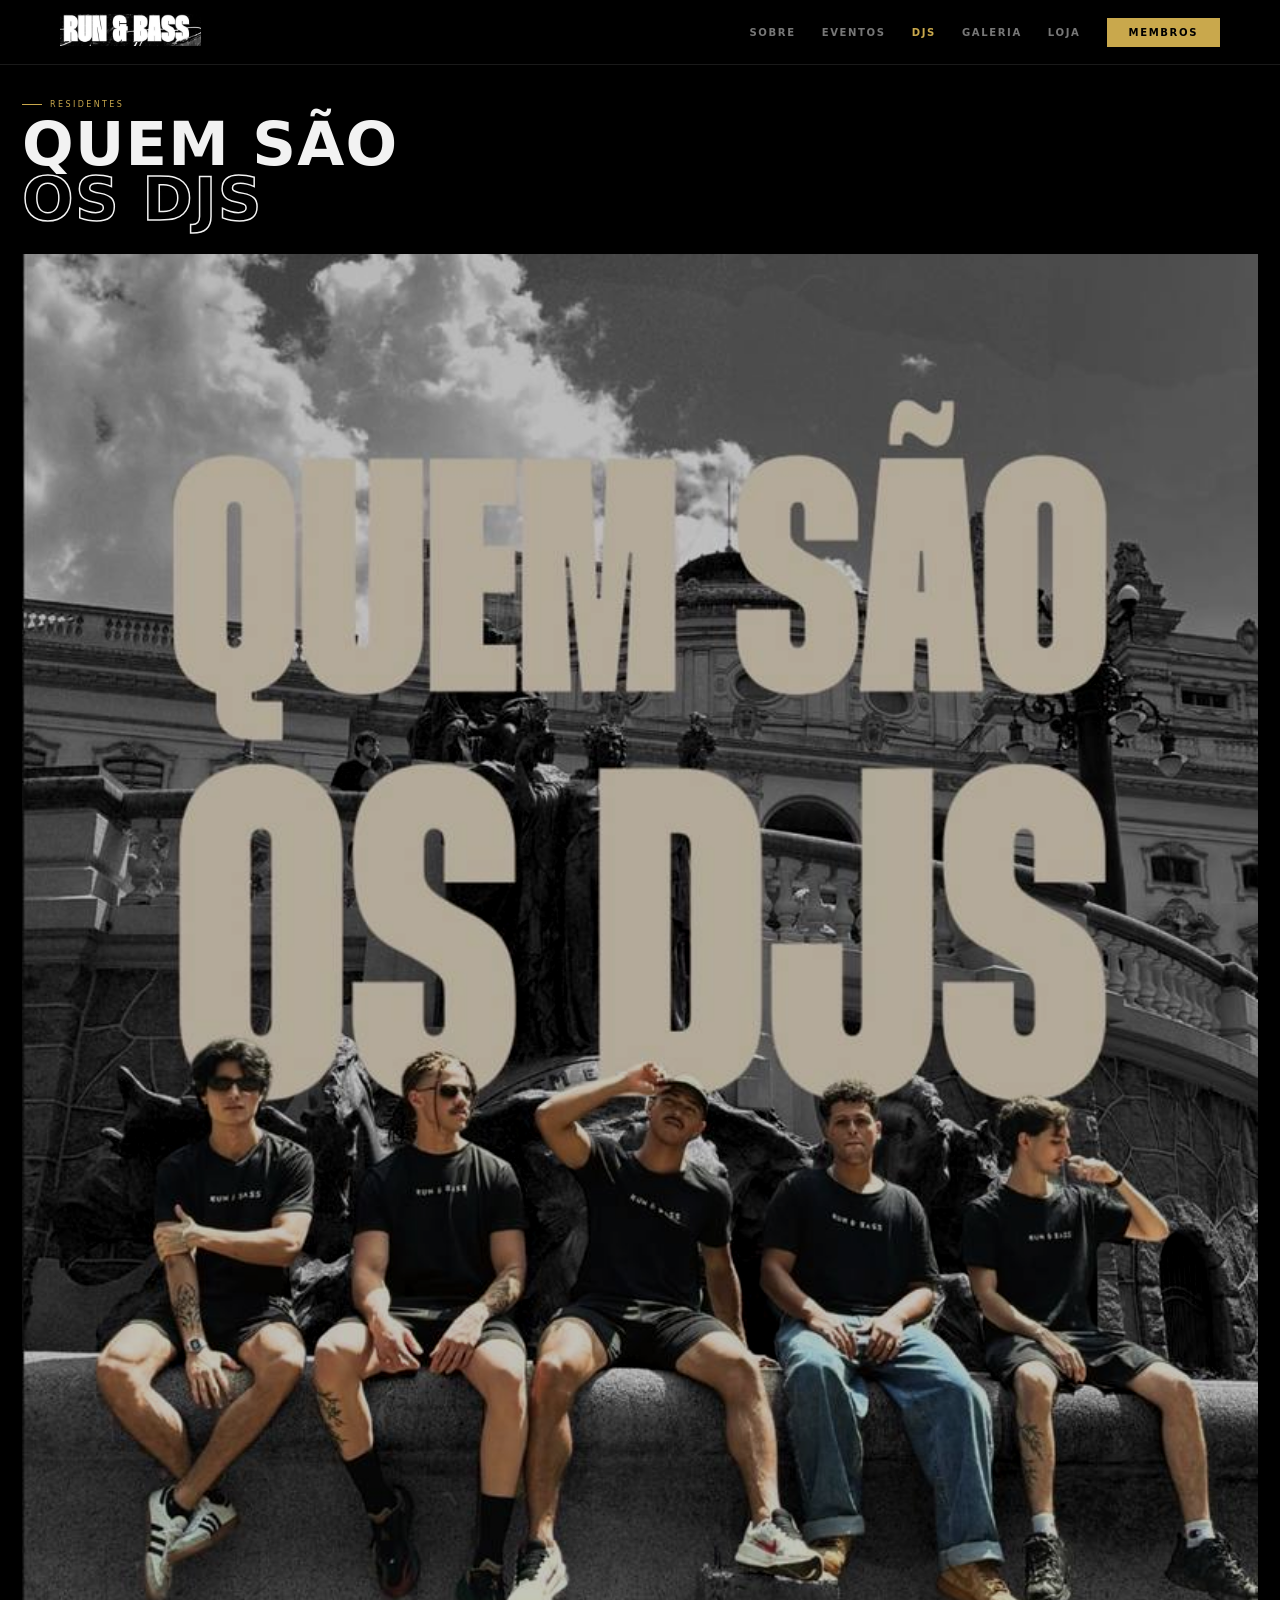
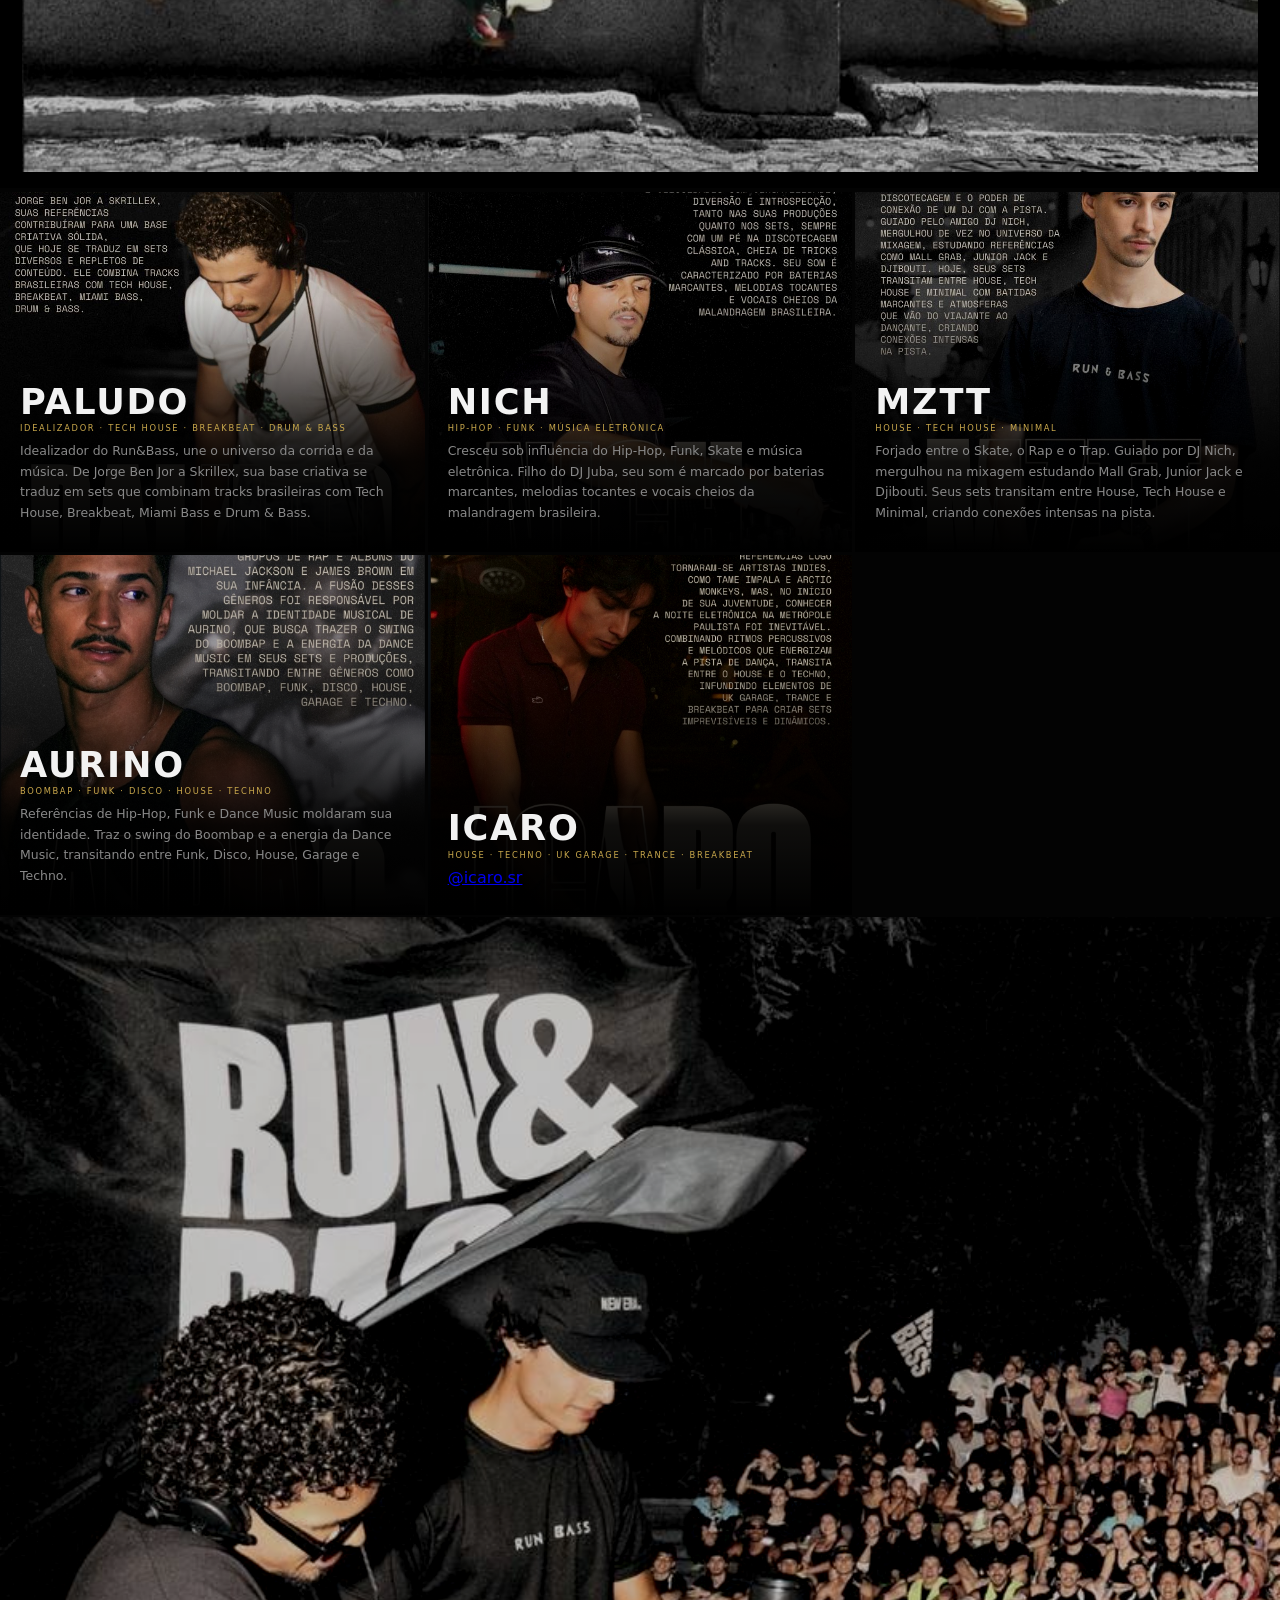
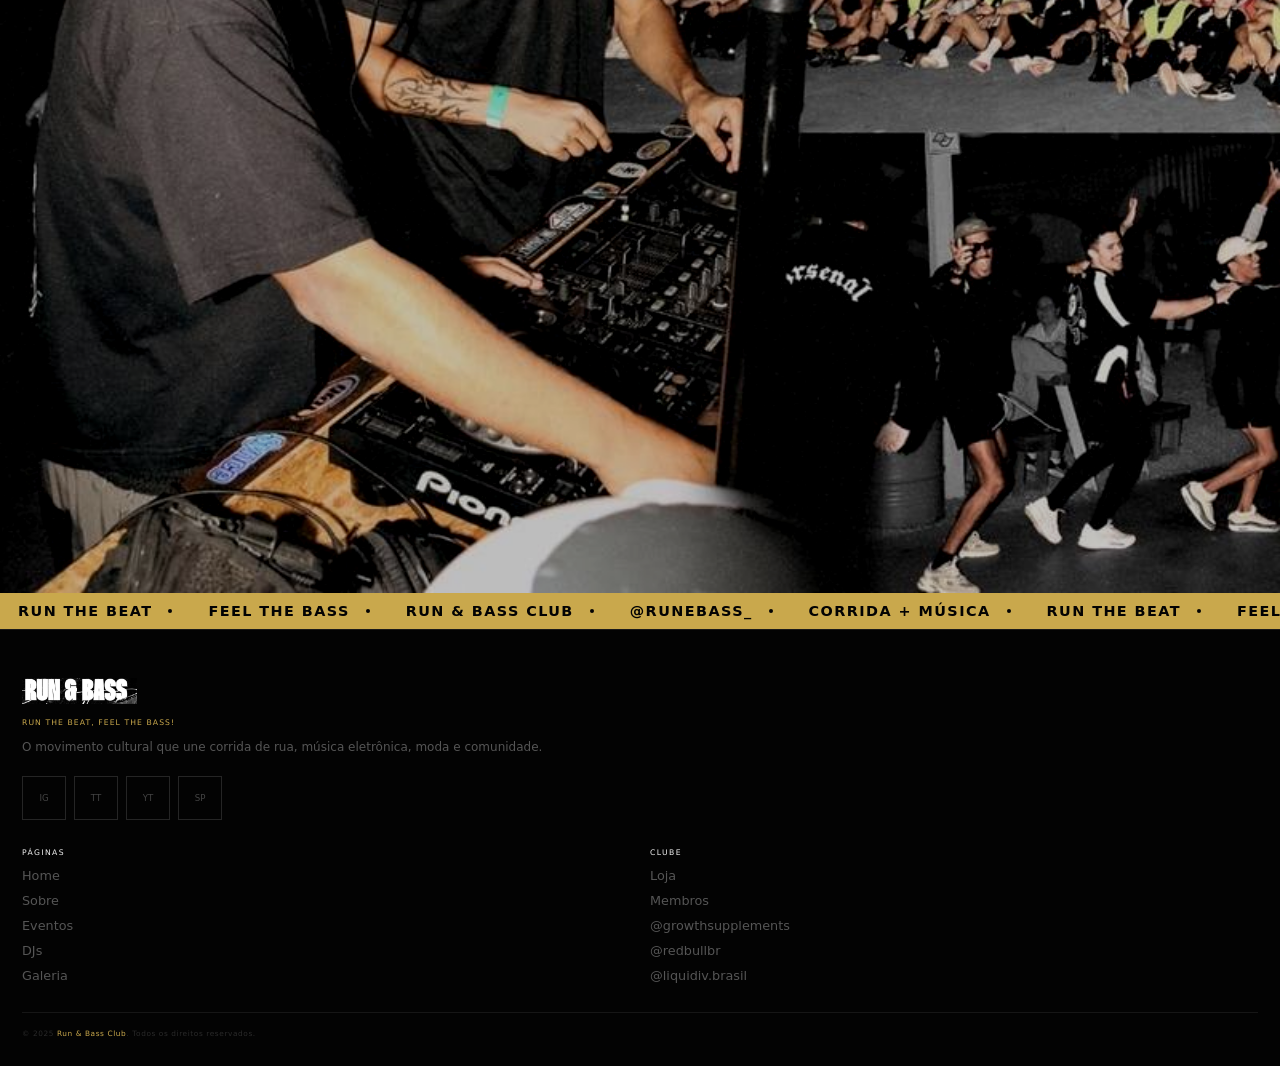
==== commit b034a567: "fix: DJs page - restore hero banner, all DJs equal cards - Restore djs-hero.jpg banner under the tit" ====
--- a/djs.html
+++ b/djs.html
@@ -45,12 +45,15 @@
 .fcpy span{color:#C9A84C}
 
 .page-top{padding:100px 22px 16px;background:#030303}
+.djs-hero-img{margin-top:28px;overflow:hidden}
+.djs-hero-img img{width:100%;display:block;filter:brightness(.75) contrast(1.1)}
+
 
 
 
 .dj-list{display:grid;grid-template-columns:1fr 1fr;gap:3px;margin-top:4px}
-.dj-card{position:relative;overflow:hidden;background:#080808;height:260px}
-.dj-card:first-child{grid-column:1/-1;height:340px}
+.dj-card{position:relative;overflow:hidden;background:#080808;height:320px}
+
 .dj-card img{width:100%;max-width:100%;height:100%;display:block;object-fit:cover;filter:brightness(.8) contrast(1.1)}
 .dj-card-overlay{position:absolute;inset:0;background:linear-gradient(to bottom,transparent 30%,rgba(3,3,3,.92) 75%,#030303 100%)}
 .dj-card-body{position:absolute;bottom:0;left:0;right:0;padding:20px 20px 28px}
@@ -149,12 +152,76 @@
 #tabnav a.active,#tabnav a:active{color:#C9A84C}
 #tabnav a svg{width:18px;height:18px;fill:none;stroke:currentColor;stroke-width:1.5;stroke-linecap:round;stroke-linejoin:round}
 @media(max-width:959px){body{padding-bottom:56px}}
-@media(max-width:500px){.dj-list{grid-template-columns:1fr}.dj-card:first-child{height:260px}}@media(min-width:1280px){.dj-list{grid-template-columns:1fr 1fr 1fr}.dj-card:first-child{grid-column:1/-1;height:400px}.dj-card{height:320px}}@media(min-width:960px){#tabnav{display:none}}
+@media(max-width:500px){.dj-list{grid-template-columns:1fr}}@media(min-width:1280px){.dj-list{grid-template-columns:1fr 1fr 1fr}.dj-card{height:360px}}@media(min-width:960px){#tabnav{display:none}}
 /* Desktop nav (index) */
 .desk-nav a{color:#777!important}
 .desk-nav a:hover,.desk-nav a.active{color:#C9A84C!important}
 .desk-nav .cta{background:#C9A84C!important;color:#000!important}
 /* ===== END URBAN PALETTE ===== */
+/* ===== HOVER ANIMATIONS ===== */
+/* Zoom em imagens */
+.dj-card,.dj-teaser-card,.gi,.gal-teaser-item,.loja-teaser-img,.shimg-real,.ev-teaser-thumb{overflow:hidden}
+.dj-card img,.dj-teaser-card img,.gi img,.gal-teaser-item img,.loja-teaser-img img,.shimg-real img,.ev-teaser-thumb img,.dj-stage-img{transition:transform .5s cubic-bezier(.25,.46,.45,.94)}
+.dj-card:hover img,.dj-teaser-card:hover img,.gi:hover img,.gal-teaser-item:hover img,.loja-teaser-card:hover .loja-teaser-img img,.shcard:hover .shimg-real img{transform:scale(1.07)}
+.ev-teaser-card:hover .ev-teaser-thumb img{transform:scale(1.1)}
+
+/* Botao dourado */
+.btn-g{transition:background .2s,transform .15s,box-shadow .2s}
+.btn-g:hover{background:#b8943e;transform:translateY(-2px);box-shadow:0 6px 20px rgba(201,168,76,.35)}
+.btn-g:active{transform:translateY(0);box-shadow:none}
+
+/* Botao outline */
+.btn-o{transition:border-color .2s,color .2s,transform .15s}
+.btn-o:hover{border-color:rgba(240,237,230,.6);transform:translateY(-2px)}
+.btn-o:active{transform:translateY(0)}
+
+/* CTA nav desktop */
+.desk-nav .cta{transition:background .2s,transform .15s}
+.desk-nav .cta:hover{background:#b8943e;transform:translateY(-1px)}
+
+/* Link teaser */
+.t-link{transition:letter-spacing .25s,opacity .2s}
+.t-link:hover{letter-spacing:.28em;opacity:.8}
+
+/* Cards de evento */
+.ev-teaser-card{transition:border-left-color .2s,transform .2s}
+.ev-teaser-card:hover{transform:translateX(4px)}
+.evc{transition:border-left-color .2s,transform .2s}
+.evc:hover{transform:translateX(4px)}
+
+/* Quick links */
+.ql{transition:border-left-color .2s,background .2s,transform .15s}
+.ql:hover{transform:translateY(-2px)}
+
+/* Cards de plano */
+.plan,.plan-teaser{transition:transform .2s,border-color .2s,box-shadow .2s}
+.plan:hover,.plan-teaser:hover{transform:translateY(-4px);box-shadow:0 8px 24px rgba(0,0,0,.4)}
+
+/* Cards de loja */
+.shcard,.loja-teaser-card{transition:border-color .2s,transform .2s}
+.shcard:hover,.loja-teaser-card:hover{border-color:rgba(201,168,76,.25);transform:translateY(-3px)}
+
+/* Botao adicionar */
+.shadd{transition:background .2s,color .2s,border-color .2s}
+.shadd:hover{background:rgba(201,168,76,.1);border-color:#C9A84C;color:#C9A84C}
+
+/* Sponsors e sobre pills */
+.spons-card{transition:border-left-color .2s,transform .15s}
+.spons-card:hover{transform:translateX(3px)}
+.sobre-pill{transition:border-color .2s,background .2s}
+.sobre-pill:hover{border-color:rgba(201,168,76,.2);background:rgba(201,168,76,.04)}
+
+/* DJ card lift */
+.dj-card{transition:transform .25s}
+.dj-card:hover{transform:scale(1.01)}
+
+/* Reduced motion */
+@media(prefers-reduced-motion:reduce){
+  .btn-g,.btn-o,.desk-nav .cta,.t-link,.ev-teaser-card,.evc,.ql,.plan,.plan-teaser,.shcard,.loja-teaser-card,.shadd,.spons-card,.sobre-pill,.dj-card{transition:none!important;transform:none!important;box-shadow:none!important}
+  .dj-card img,.dj-teaser-card img,.gi img,.gal-teaser-item img,.loja-teaser-img img,.shimg-real img,.ev-teaser-thumb img,.dj-stage-img{transition:none!important;transform:none!important}
+}
+/* ===== END HOVER ANIMATIONS ===== */
+
 </style>
 </head>
 <body>
@@ -171,6 +238,9 @@
 <div class="page-top">
   <p class="lbl">Residentes</p>
   <h2>QUEM SÃO<br><span class="ol2">OS DJS</span></h2>
+  <div class="djs-hero-img">
+    <img src="assets/img/djs-hero.jpg" alt="Os DJs Run & Bass">
+  </div>
 </div>
 <div class="dj-list">
   <div class="dj-card">
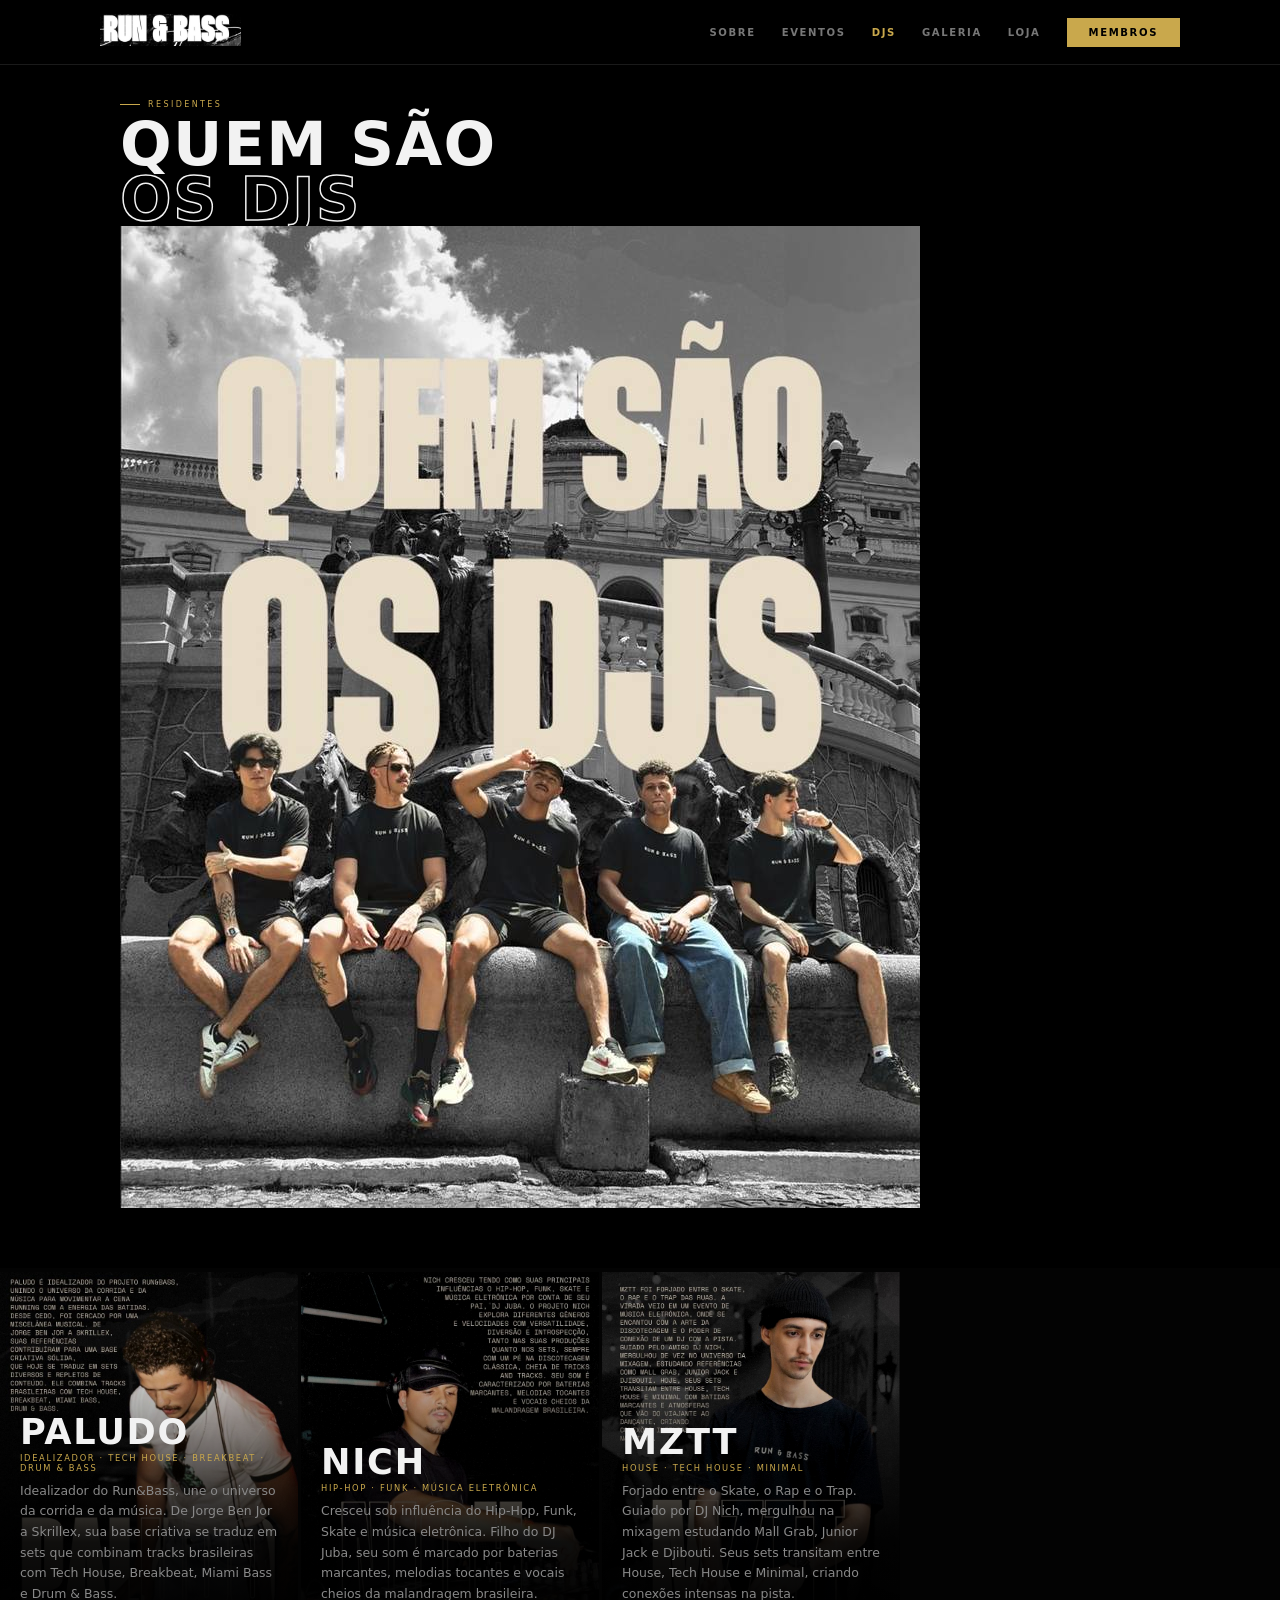
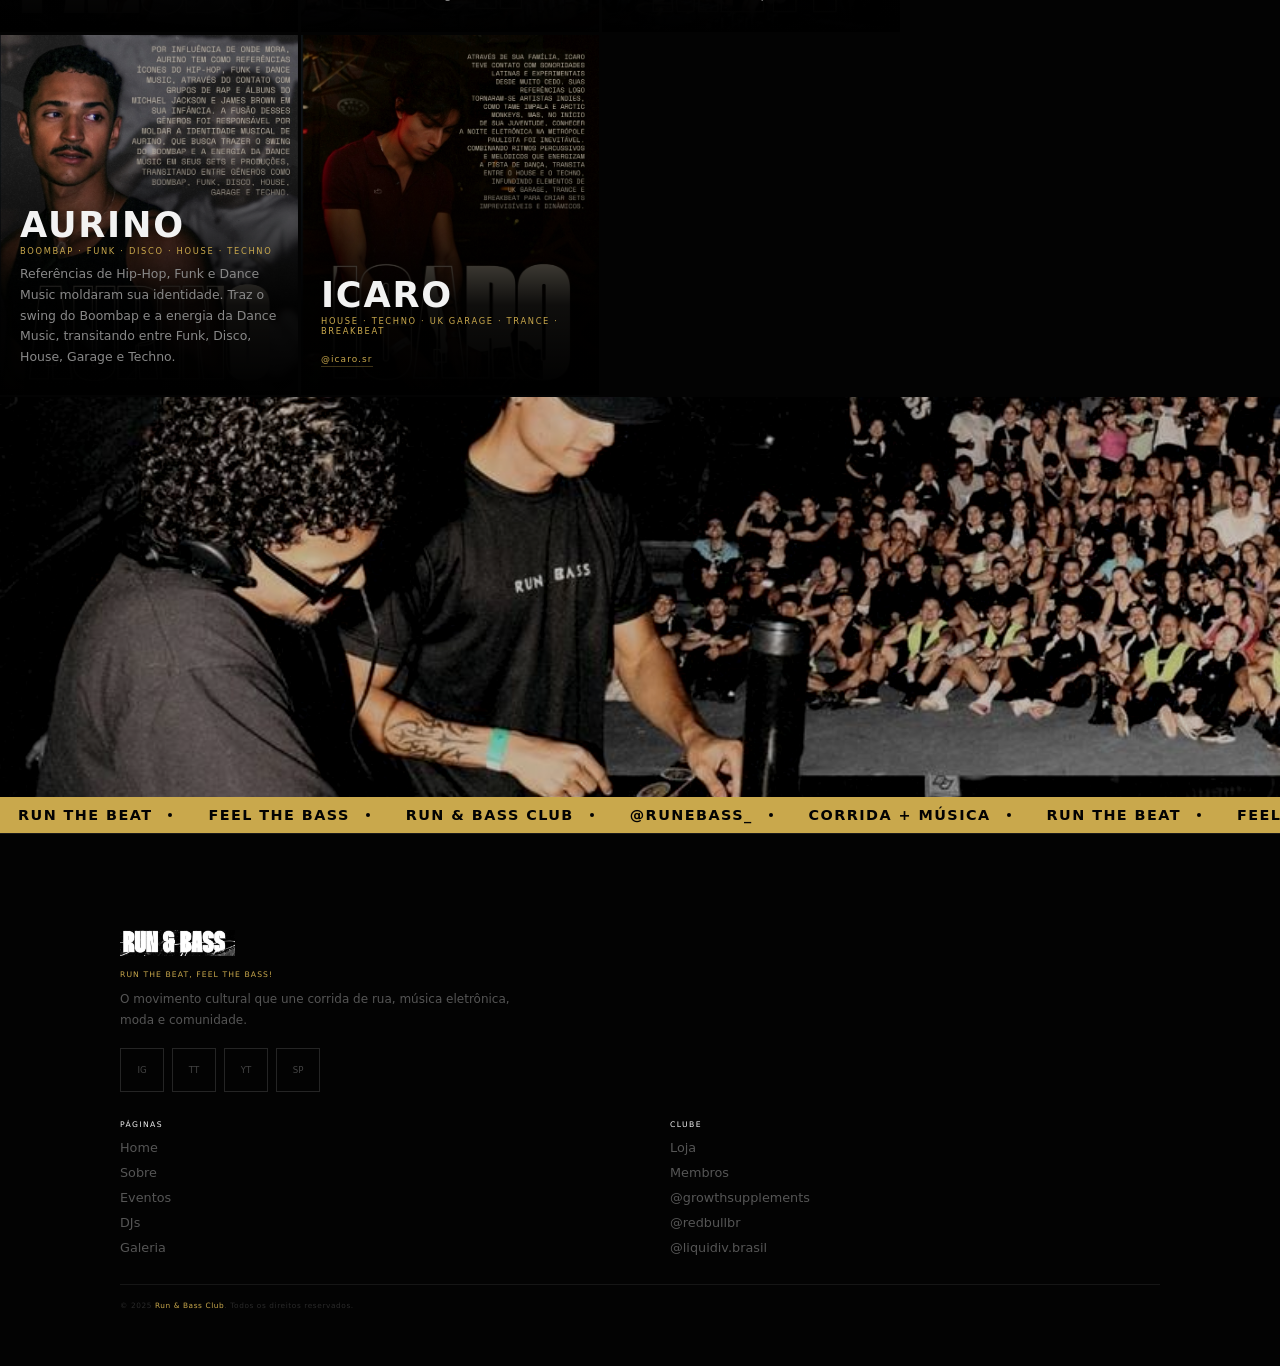
==== commit 0c4208f5: "Separar CSS e JS em arquivos externos - Cria assets/css/style.css com CSS compartilhado por todas as" ====
--- a/djs.html
+++ b/djs.html
@@ -4,225 +4,7 @@
 <meta charset="UTF-8">
 <meta name="viewport" content="width=device-width, initial-scale=1.0">
 <title>Os DJs — Run & Bass Club</title>
-<style>
-*{margin:0;padding:0;box-sizing:border-box}
-html{scroll-behavior:smooth}
-body{background:#030303;color:#F0EDE6;font-family:system-ui,-apple-system,sans-serif;overflow-x:hidden}
-#pbar{position:fixed;top:0;left:0;height:3px;width:0;background:#C9A84C;z-index:999}
-nav{position:fixed;top:0;left:0;right:0;z-index:100;padding:14px 20px;display:flex;align-items:center;justify-content:space-between;background:rgba(3,3,3,.97);border-bottom:1px solid rgba(201,168,76,.12)}
-.logo-img{height:32px;object-fit:contain}
-.menu-btn{width:38px;height:38px;border:1px solid rgba(201,168,76,.4);background:transparent;display:flex;flex-direction:column;align-items:center;justify-content:center;gap:5px;cursor:pointer}
-.menu-btn i{display:block;width:16px;height:1.5px;background:#C9A84C;transition:all .25s}
-#drawer{position:fixed;inset:0;z-index:90;background:rgba(3,3,3,.99);display:flex;flex-direction:column;align-items:center;justify-content:center;gap:20px;transform:translateX(100%);transition:transform .3s ease}
-#drawer a{font-size:2rem;font-weight:900;letter-spacing:.08em;color:#F0EDE6;text-decoration:none;text-transform:uppercase;padding:4px 0}
-#drawer a.active{color:#C9A84C}
-#drawer .cta{background:#C9A84C;color:#030303;padding:10px 32px;font-size:1.3rem}
-#drawer.open{transform:none}
-.mq{background:#C9A84C;padding:10px 0;overflow:hidden}
-.mqt{display:flex;white-space:nowrap;animation:mqa 14s linear infinite}
-@keyframes mqa{to{transform:translateX(-50%)}}
-.mqi{font-size:.9rem;font-weight:900;letter-spacing:.1em;color:#030303;padding:0 18px;display:inline-flex;align-items:center;gap:16px;text-transform:uppercase}
-.mqd{width:4px;height:4px;background:#030303;border-radius:50%;flex-shrink:0}
-.btn-g{background:#C9A84C;color:#030303;font-size:.68rem;letter-spacing:.18em;text-transform:uppercase;font-weight:700;padding:14px;border:none;width:100%;cursor:pointer;text-decoration:none;display:block;text-align:center}
-.btn-o{background:transparent;color:#F0EDE6;font-size:.68rem;letter-spacing:.18em;text-transform:uppercase;padding:13px;border:1px solid rgba(240,237,230,.3);width:100%;cursor:pointer;text-decoration:none;display:block;text-align:center}
-.lbl{font-size:.5rem;letter-spacing:.3em;color:#C9A84C;text-transform:uppercase;display:flex;align-items:center;gap:8px;margin-bottom:8px}
-.lbl::before{content:'';width:20px;height:1px;background:#C9A84C}
-h2{font-size:clamp(2.4rem,10vw,3.8rem);line-height:.9;font-weight:900;text-transform:uppercase;letter-spacing:.02em}
-.ol2{-webkit-text-stroke:1.5px #F0EDE6;color:transparent}
-.desc{font-size:.88rem;color:rgba(240,237,230,.55);line-height:1.8;margin-top:14px}
-footer{background:#030303;padding:48px 22px 28px;border-top:1px solid rgba(201,168,76,.1)}
-.flogo-img{height:26px;object-fit:contain;margin-bottom:10px}
-.ftag{font-size:.48rem;letter-spacing:.14em;color:#C9A84C;text-transform:uppercase;margin-bottom:10px}
-.fdesc{font-size:.75rem;color:rgba(240,237,230,.35);line-height:1.7;margin-bottom:18px}
-.fsoc{display:flex;gap:8px;margin-bottom:28px}
-.fsi{width:30px;height:30px;min-width:44px;min-height:44px;border:1px solid rgba(201,168,76,.25);display:inline-flex;align-items:center;justify-content:center;font-size:.54rem;color:rgba(240,237,230,.4);text-decoration:none}
-.fgrid{display:grid;grid-template-columns:1fr 1fr;gap:20px;margin-bottom:28px}
-.fct{font-size:.48rem;letter-spacing:.18em;color:#F0EDE6;text-transform:uppercase;margin-bottom:8px}
-.fli{list-style:none;display:flex;flex-direction:column;gap:6px}
-.fli a{font-size:.8rem;color:rgba(240,237,230,.35);text-decoration:none}
-.fbot{border-top:1px solid rgba(255,255,255,.04);padding-top:16px}
-.fcpy{font-size:.46rem;letter-spacing:.08em;color:rgba(240,237,230,.18)}
-.fcpy span{color:#C9A84C}
-
-.page-top{padding:100px 22px 16px;background:#030303}
-.djs-hero-img{margin-top:28px;overflow:hidden}
-.djs-hero-img img{width:100%;display:block;filter:brightness(.75) contrast(1.1)}
-
-
-
-
-.dj-list{display:grid;grid-template-columns:1fr 1fr;gap:3px;margin-top:4px}
-.dj-card{position:relative;overflow:hidden;background:#080808;height:320px}
-
-.dj-card img{width:100%;max-width:100%;height:100%;display:block;object-fit:cover;filter:brightness(.8) contrast(1.1)}
-.dj-card-overlay{position:absolute;inset:0;background:linear-gradient(to bottom,transparent 30%,rgba(3,3,3,.92) 75%,#030303 100%)}
-.dj-card-body{position:absolute;bottom:0;left:0;right:0;padding:20px 20px 28px}
-.dj-name{font-size:2.2rem;font-weight:900;text-transform:uppercase;letter-spacing:.05em;color:#F0EDE6;line-height:1}
-.dj-genre{font-size:.52rem;letter-spacing:.2em;color:#C9A84C;text-transform:uppercase;margin-top:4px;margin-bottom:8px}
-.dj-bio{font-size:.78rem;color:rgba(240,237,230,.6);line-height:1.65}
-.dj-stage-img{width:100%;max-width:100%;display:block;filter:brightness(.75) contrast(1.1);margin-top:2px}
-
-/* ===== URBAN STREET PALETTE — B&W + GOLD ===== */
-body{color:#F2F2F2}
-nav{background:#000!important;border-bottom:1px solid #1A1A1A!important}
-.menu-btn{border:1px solid #333!important}
-#drawer{background:#000!important}
-#drawer a{color:#F2F2F2!important}
-.btn-o{color:#F2F2F2!important;border:1px solid #3A3A3A!important}
-.desc{color:#909090!important}
-.hsub{color:#909090!important}
-.ol2{-webkit-text-stroke:1.5px #F2F2F2!important}
-
-/* Hero */
-#home{background:#000!important}
-.hero-overlay{background:linear-gradient(to bottom,rgba(0,0,0,.42) 0%,rgba(0,0,0,.08) 30%,rgba(0,0,0,.8) 65%,#000 100%)!important}
-.sl{color:#555!important}
-
-/* Quick links */
-.ql{background:#0C0C0C!important;border:1px solid #1C1C1C!important;border-left:3px solid transparent!important}
-.ql:hover,.ql:active{background:#161616!important;border-left-color:#C9A84C!important}
-.ql-title{color:#F2F2F2!important}
-.ql-sub{color:#555!important}
-
-/* Footer */
-footer{border-top:1px solid #1A1A1A!important}
-.fdesc{color:#555!important}
-.fsi{border:1px solid #252525!important;color:#444!important}
-.fsi:hover{border-color:#777!important;color:#CCC!important}
-.fct{color:#F2F2F2!important}
-.fli a{color:#555!important}
-.fli a:hover{color:#C9A84C!important}
-.fbot{border-top:1px solid #161616!important}
-.fcpy{color:#2A2A2A!important}
-
-/* Sobre */
-.alt{background:#080808!important}
-.pils{border:1px solid #1C1C1C!important}
-.pil{background:#070707!important;border:1px solid #1A1A1A!important}
-.pdsc{color:#555!important}
-.spons-card{background:#070707!important;border:1px solid #1C1C1C!important;border-left:3px solid transparent!important}
-.spons-card:hover,.spons-card:active{border-left-color:#C9A84C!important}
-.spons-role{color:#555!important}
-.spons-name{color:#F2F2F2!important}
-.sobre-img{border-left:3px solid #C9A84C!important}
-
-/* Page hero (sobre, etc) */
-.page-hero-overlay{background:linear-gradient(to bottom,rgba(0,0,0,.35),rgba(0,0,0,.55) 60%,#000 100%)!important}
-.page-top{background:#000!important}
-
-/* Eventos */
-.evc{background:#0C0C0C!important;border:1px solid #1C1C1C!important;border-left:3px solid transparent!important}
-.evc:hover,.evc:active{border-left-color:#C9A84C!important}
-.evday span{color:#555!important}
-.evname{color:#F2F2F2!important}
-.evloc{color:#555!important}
-.tag{background:#111!important;border:1px solid #2E2E2E!important;color:#C9A84C!important}
-.spots{color:#555!important}
-
-/* DJs */
-.dj-card{background:#0C0C0C!important}
-.dj-card-overlay{background:linear-gradient(to bottom,transparent 30%,rgba(0,0,0,.92) 75%,#000 100%)!important}
-.dj-name{color:#F2F2F2!important}
-.dj-bio{color:#888!important}
-
-
-/* Loja */
-.shcard{background:#0C0C0C!important;border:1px solid #1C1C1C!important}
-.shcard-wide .shimg-real{background:#0C0C0C!important}
-.shname{color:#F2F2F2!important}
-.shold{color:#444!important}
-.shadd{border:1px solid #2E2E2E!important;color:#CCC!important}
-.shadd:hover{background:#181818!important;border-color:#555!important}
-.shadd:active{background:#C9A84C!important;color:#000!important;border-color:#C9A84C!important}
-
-/* Membros */
-.plan{background:#080808!important;border:1px solid #1C1C1C!important}
-.plan.ft{background:linear-gradient(160deg,rgba(201,168,76,.06) 0%,#080808 40%)!important;border-color:#C9A84C!important}
-.plprice{color:#F2F2F2!important}
-.plper{color:#555!important}
-.plfeats li{color:#888!important}
-.plcta{border:1px solid #2E2E2E!important;color:#CCC!important}
-
-/* Desktop nav */
-.desk-nav{display:none}
-@media(min-width:960px){nav{padding:14px 60px}.menu-btn{display:none}.desk-nav{display:flex;align-items:center;gap:26px}.desk-nav a{font-size:.63rem;letter-spacing:.16em;text-decoration:none;text-transform:uppercase;font-weight:700;transition:color .2s}.desk-nav .cta{padding:9px 22px;font-size:.63rem;letter-spacing:.16em;text-transform:uppercase;font-weight:700;text-decoration:none}.desk-nav .cta:hover{opacity:.85}}
-/* Bottom tab bar */
-#tabnav{position:fixed;bottom:0;left:0;right:0;z-index:85;background:#000;border-top:1px solid #1A1A1A;display:grid;grid-template-columns:repeat(5,1fr);height:56px;padding-bottom:env(safe-area-inset-bottom)}
-#tabnav a{display:flex;flex-direction:column;align-items:center;justify-content:center;gap:3px;text-decoration:none;color:#444;font-size:.38rem;letter-spacing:.1em;text-transform:uppercase;font-weight:700;transition:color .2s}
-#tabnav a.active,#tabnav a:active{color:#C9A84C}
-#tabnav a svg{width:18px;height:18px;fill:none;stroke:currentColor;stroke-width:1.5;stroke-linecap:round;stroke-linejoin:round}
-@media(max-width:959px){body{padding-bottom:56px}}
-@media(max-width:500px){.dj-list{grid-template-columns:1fr}}@media(min-width:1280px){.dj-list{grid-template-columns:1fr 1fr 1fr}.dj-card{height:360px}}@media(min-width:960px){#tabnav{display:none}}
-/* Desktop nav (index) */
-.desk-nav a{color:#777!important}
-.desk-nav a:hover,.desk-nav a.active{color:#C9A84C!important}
-.desk-nav .cta{background:#C9A84C!important;color:#000!important}
-/* ===== END URBAN PALETTE ===== */
-/* ===== HOVER ANIMATIONS ===== */
-/* Zoom em imagens */
-.dj-card,.dj-teaser-card,.gi,.gal-teaser-item,.loja-teaser-img,.shimg-real,.ev-teaser-thumb{overflow:hidden}
-.dj-card img,.dj-teaser-card img,.gi img,.gal-teaser-item img,.loja-teaser-img img,.shimg-real img,.ev-teaser-thumb img,.dj-stage-img{transition:transform .5s cubic-bezier(.25,.46,.45,.94)}
-.dj-card:hover img,.dj-teaser-card:hover img,.gi:hover img,.gal-teaser-item:hover img,.loja-teaser-card:hover .loja-teaser-img img,.shcard:hover .shimg-real img{transform:scale(1.07)}
-.ev-teaser-card:hover .ev-teaser-thumb img{transform:scale(1.1)}
-
-/* Botao dourado */
-.btn-g{transition:background .2s,transform .15s,box-shadow .2s}
-.btn-g:hover{background:#b8943e;transform:translateY(-2px);box-shadow:0 6px 20px rgba(201,168,76,.35)}
-.btn-g:active{transform:translateY(0);box-shadow:none}
-
-/* Botao outline */
-.btn-o{transition:border-color .2s,color .2s,transform .15s}
-.btn-o:hover{border-color:rgba(240,237,230,.6);transform:translateY(-2px)}
-.btn-o:active{transform:translateY(0)}
-
-/* CTA nav desktop */
-.desk-nav .cta{transition:background .2s,transform .15s}
-.desk-nav .cta:hover{background:#b8943e;transform:translateY(-1px)}
-
-/* Link teaser */
-.t-link{transition:letter-spacing .25s,opacity .2s}
-.t-link:hover{letter-spacing:.28em;opacity:.8}
-
-/* Cards de evento */
-.ev-teaser-card{transition:border-left-color .2s,transform .2s}
-.ev-teaser-card:hover{transform:translateX(4px)}
-.evc{transition:border-left-color .2s,transform .2s}
-.evc:hover{transform:translateX(4px)}
-
-/* Quick links */
-.ql{transition:border-left-color .2s,background .2s,transform .15s}
-.ql:hover{transform:translateY(-2px)}
-
-/* Cards de plano */
-.plan,.plan-teaser{transition:transform .2s,border-color .2s,box-shadow .2s}
-.plan:hover,.plan-teaser:hover{transform:translateY(-4px);box-shadow:0 8px 24px rgba(0,0,0,.4)}
-
-/* Cards de loja */
-.shcard,.loja-teaser-card{transition:border-color .2s,transform .2s}
-.shcard:hover,.loja-teaser-card:hover{border-color:rgba(201,168,76,.25);transform:translateY(-3px)}
-
-/* Botao adicionar */
-.shadd{transition:background .2s,color .2s,border-color .2s}
-.shadd:hover{background:rgba(201,168,76,.1);border-color:#C9A84C;color:#C9A84C}
-
-/* Sponsors e sobre pills */
-.spons-card{transition:border-left-color .2s,transform .15s}
-.spons-card:hover{transform:translateX(3px)}
-.sobre-pill{transition:border-color .2s,background .2s}
-.sobre-pill:hover{border-color:rgba(201,168,76,.2);background:rgba(201,168,76,.04)}
-
-/* DJ card lift */
-.dj-card{transition:transform .25s}
-.dj-card:hover{transform:scale(1.01)}
-
-/* Reduced motion */
-@media(prefers-reduced-motion:reduce){
-  .btn-g,.btn-o,.desk-nav .cta,.t-link,.ev-teaser-card,.evc,.ql,.plan,.plan-teaser,.shcard,.loja-teaser-card,.shadd,.spons-card,.sobre-pill,.dj-card{transition:none!important;transform:none!important;box-shadow:none!important}
-  .dj-card img,.dj-teaser-card img,.gi img,.gal-teaser-item img,.loja-teaser-img img,.shimg-real img,.ev-teaser-thumb img,.dj-stage-img{transition:none!important;transform:none!important}
-}
-/* ===== END HOVER ANIMATIONS ===== */
-
-</style>
+<link rel="stylesheet" href="assets/css/style.css">
 </head>
 <body>
 
@@ -325,11 +107,6 @@
   <a href="membros.html"><svg viewBox="0 0 24 24" xmlns="http://www.w3.org/2000/svg"><polygon points="12 2 15.09 8.26 22 9.27 17 14.14 18.18 21.02 12 17.77 5.82 21.02 7 14.14 2 9.27 8.91 8.26 12 2"/></svg><span>Membros</span></a>
 </nav>
 
-<script>
-var menuOpen=false;
-function toggleMenu(){menuOpen=!menuOpen;document.getElementById('drawer').classList.toggle('open',menuOpen);document.getElementById('b1').style.transform=menuOpen?'rotate(45deg) translate(4px,4px)':'';document.getElementById('b2').style.opacity=menuOpen?'0':'1';document.getElementById('b3').style.transform=menuOpen?'rotate(-45deg) translate(4px,-4px)':'';}
-function closeMenu(){menuOpen=false;document.getElementById('drawer').classList.remove('open');document.getElementById('b1').style.transform='';document.getElementById('b2').style.opacity='1';document.getElementById('b3').style.transform='';}
-window.addEventListener('scroll',function(){var d=document.documentElement;var p=document.getElementById('pbar');if(p)p.style.width=(d.scrollTop/(d.scrollHeight-d.clientHeight)*100)+'%';});
-</script>
+<script src="assets/js/main.js"></script>
 </body>
 </html>
--- a/assets/css/style.css
+++ b/assets/css/style.css
@@ -0,0 +1,383 @@
+/* ===== RUN & BASS CLUB — style.css (compartilhado) ===== */
+
+*{margin:0;padding:0;box-sizing:border-box}
+html{scroll-behavior:smooth}
+body{background:#030303;color:#F0EDE6;font-family:system-ui,-apple-system,sans-serif;overflow-x:hidden}
+#pbar{position:fixed;top:0;left:0;height:3px;width:0;background:#C9A84C;z-index:999}
+nav{position:fixed;top:0;left:0;right:0;z-index:100;padding:14px 20px;display:flex;align-items:center;justify-content:space-between;background:rgba(3,3,3,.97);border-bottom:1px solid rgba(201,168,76,.12)}
+.logo-img{height:32px;object-fit:contain}
+.menu-btn{width:38px;height:38px;border:1px solid rgba(201,168,76,.4);background:transparent;display:flex;flex-direction:column;align-items:center;justify-content:center;gap:5px;cursor:pointer}
+.menu-btn i{display:block;width:16px;height:1.5px;background:#C9A84C;transition:transform .25s ease,opacity .25s ease;will-change:transform,opacity}
+#drawer{position:fixed;inset:0;z-index:90;background:rgba(3,3,3,.99);display:flex;flex-direction:column;align-items:center;justify-content:center;gap:20px;transform:translateX(100%);transition:transform .3s ease}
+#drawer a{font-size:2rem;font-weight:900;letter-spacing:.08em;color:#F0EDE6;text-decoration:none;text-transform:uppercase;padding:4px 0}
+#drawer a.active{color:#C9A84C}
+#drawer .cta{background:#C9A84C;color:#030303;padding:10px 32px;font-size:1.3rem}
+#drawer.open{transform:none}
+.mq{background:#C9A84C;padding:10px 0;overflow:hidden}
+.mqt{display:flex;white-space:nowrap;animation:mqa 14s linear infinite}
+@keyframes mqa{to{transform:translateX(-50%)}}
+.mqi{font-size:.9rem;font-weight:900;letter-spacing:.1em;color:#030303;padding:0 18px;display:inline-flex;align-items:center;gap:16px;text-transform:uppercase}
+.mqd{width:4px;height:4px;background:#030303;border-radius:50%;flex-shrink:0}
+.btn-g{background:#C9A84C;color:#030303;font-size:.68rem;letter-spacing:.18em;text-transform:uppercase;font-weight:700;padding:14px;border:none;width:100%;cursor:pointer;text-decoration:none;display:block;text-align:center}
+.btn-o{background:transparent;color:#F0EDE6;font-size:.68rem;letter-spacing:.18em;text-transform:uppercase;padding:13px;border:1px solid rgba(240,237,230,.3);width:100%;cursor:pointer;text-decoration:none;display:block;text-align:center}
+.lbl{font-size:.5rem;letter-spacing:.3em;color:#C9A84C;text-transform:uppercase;display:flex;align-items:center;gap:8px;margin-bottom:8px}
+.lbl::before{content:'';width:20px;height:1px;background:#C9A84C}
+h2{font-size:clamp(2.4rem,10vw,3.8rem);line-height:.9;font-weight:900;text-transform:uppercase;letter-spacing:.02em}
+.ol2{-webkit-text-stroke:1.5px #F0EDE6;color:transparent}
+.desc{font-size:.88rem;color:rgba(240,237,230,.55);line-height:1.8;margin-top:14px}
+footer{background:#030303;padding:48px 22px 28px;border-top:1px solid rgba(201,168,76,.1)}
+.flogo-img{height:26px;object-fit:contain;margin-bottom:10px}
+.ftag{font-size:.48rem;letter-spacing:.14em;color:#C9A84C;text-transform:uppercase;margin-bottom:10px}
+.fdesc{font-size:.75rem;color:rgba(240,237,230,.35);line-height:1.7;margin-bottom:18px}
+.fsoc{display:flex;gap:8px;margin-bottom:28px}
+.fsi{width:30px;height:30px;min-width:44px;min-height:44px;border:1px solid rgba(201,168,76,.25);display:inline-flex;align-items:center;justify-content:center;font-size:.54rem;color:rgba(240,237,230,.4);text-decoration:none}
+.fgrid{display:grid;grid-template-columns:1fr 1fr;gap:20px;margin-bottom:28px}
+.fct{font-size:.48rem;letter-spacing:.18em;color:#F0EDE6;text-transform:uppercase;margin-bottom:8px}
+.fli{list-style:none;display:flex;flex-direction:column;gap:6px}
+.fli a{font-size:.8rem;color:rgba(240,237,230,.35);text-decoration:none}
+.fbot{border-top:1px solid rgba(255,255,255,.04);padding-top:16px}
+.fcpy{font-size:.46rem;letter-spacing:.08em;color:rgba(240,237,230,.18)}
+.fcpy span{color:#C9A84C}
+
+.page-hero{position:relative;padding-top:64px;overflow:hidden}
+.page-hero img{width:100%;max-width:100%;display:block;filter:brightness(.6) contrast(1.1)}
+.page-hero-overlay{position:absolute;inset:0;background:linear-gradient(to bottom,rgba(3,3,3,.3),rgba(3,3,3,.5) 60%,#030303 100%)}
+.page-hero-text{position:absolute;bottom:24px;left:22px;right:22px}
+.sec{padding:56px 22px}
+.alt{background:#0a0a0a}
+.sobre-img{width:100%;max-width:100%;border-left:3px solid #C9A84C;filter:brightness(.8) contrast(1.1);margin-top:24px}
+.page-top{padding:100px 22px 40px;background:#030303}
+
+.mqc-cols{display:grid;grid-template-columns:repeat(3,1fr);gap:8px;margin-top:24px}
+.mqc-col{display:contents}
+.mqc-item{overflow:hidden;border-radius:4px}
+.mqc-img{width:100%;height:260px;object-fit:cover;display:block;filter:brightness(.85) contrast(1.05);border-radius:4px}
+.mqc-grid{display:grid;grid-template-columns:repeat(3,1fr);gap:8px;margin-top:24px}
+.mqc-grid .mqc-img:last-child{grid-column:span 2}
+@media(max-width:600px){.mqc-cols{grid-template-columns:1fr 1fr}.mqc-img{height:160px}.mqc-grid{grid-template-columns:1fr 1fr}.mqc-grid .mqc-img:last-child{grid-column:span 1}}
+
+.pils{display:grid;grid-template-columns:1fr 1fr;gap:1px;margin-top:24px;border:1px solid rgba(201,168,76,.12)}
+.pil{padding:16px 14px;border:1px solid rgba(201,168,76,.07);background:#070707;border-left:2px solid transparent;transition:border-color .3s,background .3s}
+.pil:hover{border-left-color:#C9A84C;background:#0c0c0c}
+.pico{font-size:1.4rem;margin-bottom:5px;line-height:0}
+.pttl{font-size:.95rem;font-weight:700;color:#C9A84C;margin-bottom:3px;text-transform:uppercase}
+.pdsc{font-size:.65rem;color:rgba(240,237,230,.55);line-height:1.6}
+.pnum{font-size:.42rem;letter-spacing:.3em;color:rgba(201,168,76,.35);margin-bottom:8px;font-weight:700}
+.pils-sep{width:40px;height:1px;background:#C9A84C;margin:18px 0 24px;opacity:.5}
+
+.spons-grid{display:flex;flex-direction:column;gap:2px}
+.spons-card{display:flex;flex-direction:column;background:#080808;border:1px solid rgba(201,168,76,.1);padding:22px 20px;text-decoration:none;border-left:3px solid transparent;transition:border-color .2s}
+.spons-card:active{border-left-color:#C9A84C}
+.spons-role{font-size:.5rem;letter-spacing:.22em;color:rgba(240,237,230,.3);text-transform:uppercase;margin-bottom:5px}
+.spons-name{font-size:1.7rem;font-weight:900;letter-spacing:.06em;color:#F0EDE6;text-transform:uppercase;line-height:1}
+.spons-handle{font-size:.62rem;letter-spacing:.1em;color:#C9A84C;margin-top:5px}
+
+.evlist{display:flex;flex-direction:column;gap:2px;margin-top:28px}
+.evc{background:#080808;border:1px solid rgba(201,168,76,.08);border-left:3px solid transparent;overflow:hidden}
+.evc:active{border-left-color:#C9A84C}
+.ev-flyer{width:100%;max-width:100%;display:block;filter:brightness(.8) contrast(1.1)}
+.ev-body{padding:18px 18px 22px}
+.evday{font-size:1.9rem;font-weight:900;color:#C9A84C;line-height:1}
+.evday span{font-size:.5rem;letter-spacing:.1em;color:rgba(240,237,230,.4);display:block;font-weight:400}
+.evname{font-size:1.05rem;font-weight:700;text-transform:uppercase;letter-spacing:.04em;margin-top:6px}
+.evloc{font-size:.52rem;letter-spacing:.08em;color:rgba(240,237,230,.4);text-transform:uppercase;margin-top:4px}
+.evfooter{display:flex;justify-content:space-between;align-items:center;margin-top:10px}
+.tag{background:rgba(201,168,76,.1);border:1px solid rgba(201,168,76,.3);color:#C9A84C;font-size:.48rem;letter-spacing:.1em;padding:4px 10px;text-transform:uppercase}
+.spots{font-size:.48rem;color:rgba(240,237,230,.3)}
+
+.djs-hero{position:relative;margin-top:28px;overflow:hidden}
+.djs-hero img{width:100%;display:block;filter:brightness(.75) contrast(1.1)}
+.djs-hero-overlay{position:absolute;inset:0;background:linear-gradient(to bottom,transparent 50%,#030303 100%)}
+.dj-list{display:grid;grid-template-columns:1fr 1fr;gap:3px;margin-top:4px}
+.dj-card{position:relative;overflow:hidden;background:#080808;height:320px}
+.dj-card img{width:100%;max-width:100%;height:100%;display:block;object-fit:cover;filter:brightness(.8) contrast(1.1)}
+.dj-card-overlay{position:absolute;inset:0;background:linear-gradient(to bottom,transparent 30%,rgba(3,3,3,.92) 75%,#030303 100%)}
+.dj-card-body{position:absolute;bottom:0;left:0;right:0;padding:20px 20px 28px}
+.dj-name{font-size:2.2rem;font-weight:900;text-transform:uppercase;letter-spacing:.05em;color:#F0EDE6;line-height:1}
+.dj-genre{font-size:.52rem;letter-spacing:.2em;color:#C9A84C;text-transform:uppercase;margin-top:4px;margin-bottom:8px}
+.dj-bio{font-size:.78rem;color:rgba(240,237,230,.6);line-height:1.65}
+.dj-ig{display:inline-block;margin-top:10px;font-size:.56rem;letter-spacing:.12em;color:#C9A84C;text-decoration:none;border-bottom:1px solid rgba(201,168,76,.3);padding-bottom:2px}
+.dj-ig:hover{color:#fff;border-bottom-color:#fff}
+.dj-stage-img{width:100%;max-width:100%;display:block;filter:brightness(.75) contrast(1.1);margin-top:2px}
+
+.ggrid{display:grid;grid-template-columns:1fr 1fr;gap:3px;margin-top:28px}
+.gi{overflow:hidden;position:relative}
+.gi:first-child,.gi:nth-child(4){grid-column:span 2}
+.gi img{width:100%;max-width:100%;height:100%;object-fit:cover;display:block;filter:brightness(.75) contrast(1.1)}
+.gi:first-child img{aspect-ratio:4/3}
+.gi:not(:first-child) img{aspect-ratio:1}
+.gi:nth-child(4) img{aspect-ratio:4/3}
+.ig-cta{margin:16px 22px 0;display:block;text-align:center}
+
+.plans{display:flex;flex-direction:column;gap:2px;margin-top:28px}
+.plan{background:#080808;padding:26px 20px;border:1px solid rgba(255,255,255,.04);position:relative;border-left:3px solid transparent;transition:border-color .3s}
+.plan:hover{border-left-color:rgba(201,168,76,.4)}
+.plan.ft{border-color:#C9A84C;border-left:3px solid #C9A84C;background:linear-gradient(160deg,rgba(201,168,76,.06) 0%,#080808 40%)}
+.plbadge{position:absolute;top:-1px;left:50%;transform:translateX(-50%);background:#C9A84C;color:#030303;font-size:.44rem;letter-spacing:.14em;padding:4px 12px;font-weight:700;white-space:nowrap}
+.plname{font-size:.5rem;letter-spacing:.22em;color:#C9A84C;text-transform:uppercase;margin-bottom:8px}
+.plprice{font-size:2.6rem;font-weight:900;line-height:1}
+.plprice span{font-size:.82rem;color:rgba(240,237,230,.4);font-weight:400}
+.plper{font-size:.48rem;letter-spacing:.08em;color:rgba(240,237,230,.35);margin-bottom:18px}
+.plfeats{list-style:none;display:flex;flex-direction:column;gap:7px}
+.plfeats li{font-size:.78rem;color:rgba(240,237,230,.5);display:flex;align-items:center;gap:7px}
+.plfeats li::before{content:'→';color:#C9A84C;font-size:.58rem;flex-shrink:0}
+.plcta{display:block;width:100%;margin-top:22px;padding:12px;text-align:center;font-size:.56rem;letter-spacing:.14em;text-transform:uppercase;background:transparent;border:1px solid rgba(201,168,76,.28);color:#F0EDE6;cursor:pointer;text-decoration:none}
+.plan.ft .plcta{background:#C9A84C;border-color:#C9A84C;color:#030303;font-weight:700}
+
+.shopg{display:grid;grid-template-columns:1fr 1fr;gap:2px;margin-top:28px}
+.shcard{background:#0a0a0a;border:1px solid rgba(201,168,76,.06);position:relative;overflow:hidden}
+.shcard-wide{grid-column:span 2}
+.shimg-real{overflow:hidden;position:relative;background:#f5f5f5}
+.shimg-real img{width:100%;max-width:100%;display:block;aspect-ratio:1;object-fit:cover}
+.shcard-wide .shimg-real img{aspect-ratio:2/1;object-fit:contain;background:#111}
+.sbadge{position:absolute;top:8px;left:0;background:#C9A84C;color:#030303;font-size:.44rem;letter-spacing:.1em;padding:3px 10px;font-weight:700;text-transform:uppercase;z-index:1}
+.sbadge.esg{background:#1a1a1a;color:rgba(240,237,230,.5)}
+.shadd:disabled{opacity:.35;cursor:not-allowed}
+.shbody{padding:12px 14px}
+.shname{font-size:.88rem;font-weight:700;text-transform:uppercase;letter-spacing:.04em;margin-bottom:4px}
+.shprice{font-size:.78rem;color:#C9A84C;font-weight:700}
+.shold{color:rgba(240,237,230,.3);text-decoration:line-through;font-size:.6rem;margin-left:5px}
+.shadd{width:100%;margin-top:10px;background:transparent;border:1px solid rgba(201,168,76,.28);color:#F0EDE6;font-size:.5rem;letter-spacing:.12em;padding:12px 16px;text-transform:uppercase;cursor:pointer}
+.shadd:active{background:#C9A84C;color:#030303;border-color:#C9A84C}
+
+.shop-cta{display:block;text-align:center;margin-top:28px;padding:14px 24px;border:1px solid #C9A84C;color:#C9A84C;font-size:.56rem;letter-spacing:.18em;text-transform:uppercase;text-decoration:none;transition:background .2s,color .2s}
+.shop-cta:hover{background:#C9A84C;color:#030303}
+
+/* ===== URBAN STREET PALETTE — B&W + GOLD ===== */
+body{color:#F2F2F2}
+nav{background:#000!important;border-bottom:1px solid #1A1A1A!important}
+.menu-btn{border:1px solid #333!important}
+#drawer{background:#000!important}
+#drawer a{color:#F2F2F2!important}
+.btn-o{color:#F2F2F2!important;border:1px solid #3A3A3A!important}
+.desc{color:#909090!important}
+.hsub{color:#909090!important}
+.ol2{-webkit-text-stroke:1.5px #F2F2F2!important}
+
+/* Hero */
+#home{background:#000!important}
+.hero-overlay{background:linear-gradient(to bottom,rgba(0,0,0,.42) 0%,rgba(0,0,0,.08) 30%,rgba(0,0,0,.8) 65%,#000 100%)!important}
+.sl{color:#555!important}
+
+/* Quick links */
+.ql{background:#0C0C0C!important;border:1px solid #1C1C1C!important;border-left:3px solid transparent!important}
+.ql:hover,.ql:active{background:#161616!important;border-left-color:#C9A84C!important}
+.ql-title{color:#F2F2F2!important}
+.ql-sub{color:#555!important}
+
+/* Footer */
+footer{border-top:1px solid #1A1A1A!important}
+.fdesc{color:#555!important}
+.fsi{border:1px solid #252525!important;color:#444!important}
+.fsi:hover{border-color:#777!important;color:#CCC!important}
+.fct{color:#F2F2F2!important}
+.fli a{color:#555!important}
+.fli a:hover{color:#C9A84C!important}
+.fbot{border-top:1px solid #161616!important}
+.fcpy{color:#2A2A2A!important}
+
+/* Sobre */
+.alt{background:#080808!important}
+.pils{border:1px solid #1C1C1C!important}
+.pil{background:#070707!important;border:1px solid #1A1A1A!important;border-left:2px solid transparent!important}
+.pil:hover{border-left-color:#C9A84C!important;background:#0c0c0c!important}
+.pdsc{color:rgba(240,237,230,.55)!important}
+.spons-card{background:#070707!important;border:1px solid #1C1C1C!important;border-left:3px solid transparent!important}
+.spons-card:hover,.spons-card:active{border-left-color:#C9A84C!important}
+.spons-role{color:#555!important}
+.spons-name{color:#F2F2F2!important}
+.sobre-img{border-left:3px solid #C9A84C!important}
+
+/* Page hero (sobre, etc) */
+.page-hero-overlay{background:linear-gradient(to bottom,rgba(0,0,0,.35),rgba(0,0,0,.55) 60%,#000 100%)!important}
+.page-top{background:#000!important}
+
+/* Eventos */
+.evc{background:#0C0C0C!important;border:1px solid #1C1C1C!important;border-left:3px solid transparent!important}
+.evc:hover,.evc:active{border-left-color:#C9A84C!important}
+.evday span{color:#555!important}
+.evname{color:#F2F2F2!important}
+.evloc{color:#555!important}
+.tag{background:#111!important;border:1px solid #2E2E2E!important;color:#C9A84C!important}
+.spots{color:#555!important}
+
+/* DJs */
+.dj-card{background:#0C0C0C!important}
+.dj-card-overlay{background:linear-gradient(to bottom,transparent 30%,rgba(0,0,0,.92) 75%,#000 100%)!important}
+.dj-name{color:#F2F2F2!important}
+.dj-bio{color:#888!important}
+.djs-hero-overlay{background:linear-gradient(to bottom,transparent 50%,#000 100%)!important}
+
+/* Loja */
+.shcard{background:#0C0C0C!important;border:1px solid #1C1C1C!important}
+.shcard-wide .shimg-real{background:#0C0C0C!important}
+.shname{color:#F2F2F2!important}
+.shold{color:#444!important}
+.shadd{border:1px solid #2E2E2E!important;color:#CCC!important}
+.shadd:hover{background:#181818!important;border-color:#555!important}
+.shadd:active{background:#C9A84C!important;color:#000!important;border-color:#C9A84C!important}
+
+/* Membros */
+.plan{background:#080808!important;border:1px solid #1C1C1C!important}
+.plan.ft{background:linear-gradient(160deg,rgba(201,168,76,.06) 0%,#080808 40%)!important;border-color:#C9A84C!important}
+.plprice{color:#F2F2F2!important}
+.plper{color:#555!important}
+.plfeats li{color:#888!important}
+.plcta{border:1px solid #2E2E2E!important;color:#CCC!important}
+
+/* Desktop nav */
+.desk-nav{display:none}
+@media(min-width:960px){
+  nav{padding:14px 60px}
+  .menu-btn{display:none}
+  .desk-nav{display:flex;align-items:center;gap:26px}
+  .desk-nav a{font-size:.63rem;letter-spacing:.16em;color:rgba(240,237,230,.6);text-decoration:none;text-transform:uppercase;font-weight:700;transition:color .2s}
+  .desk-nav a:hover,.desk-nav a.active{color:#C9A84C}
+  .desk-nav .cta{background:#C9A84C;color:#030303;padding:9px 22px;font-size:.63rem;letter-spacing:.16em;text-transform:uppercase;font-weight:700;text-decoration:none}
+  .desk-nav .cta:hover{opacity:.85}
+}
+/* Desktop nav (urban palette) */
+.desk-nav a{color:#777!important}
+.desk-nav a:hover,.desk-nav a.active{color:#C9A84C!important}
+.desk-nav .cta{background:#C9A84C!important;color:#000!important}
+/* ===== END URBAN PALETTE ===== */
+
+/* Bottom tab bar */
+#tabnav{position:fixed;bottom:0;left:0;right:0;z-index:85;background:#000;border-top:1px solid #1A1A1A;display:grid;grid-template-columns:repeat(5,1fr);height:56px;padding-bottom:env(safe-area-inset-bottom)}
+#tabnav a{display:flex;flex-direction:column;align-items:center;justify-content:center;gap:3px;text-decoration:none;color:#444;font-size:.38rem;letter-spacing:.1em;text-transform:uppercase;font-weight:700;transition:color .2s}
+#tabnav a.active,#tabnav a:active{color:#C9A84C}
+#tabnav a svg{width:18px;height:18px;fill:none;stroke:currentColor;stroke-width:1.5;stroke-linecap:round;stroke-linejoin:round}
+@media(max-width:959px){body{padding-bottom:56px}}
+@media(min-width:960px){#tabnav{display:none}}
+
+/* ===== HOVER ANIMATIONS ===== */
+/* Zoom em imagens */
+.dj-card,.dj-teaser-card,.gi,.gal-teaser-item,.loja-teaser-img,.shimg-real,.ev-teaser-thumb{overflow:hidden}
+.dj-card img,.dj-teaser-card img,.gi img,.gal-teaser-item img,.loja-teaser-img img,.shimg-real img,.ev-teaser-thumb img,.dj-stage-img{transition:transform .5s cubic-bezier(.25,.46,.45,.94)}
+.dj-card:hover img,.dj-teaser-card:hover img,.gi:hover img,.gal-teaser-item:hover img,.loja-teaser-card:hover .loja-teaser-img img,.shcard:hover .shimg-real img{transform:scale(1.07)}
+.ev-teaser-card:hover .ev-teaser-thumb img{transform:scale(1.1)}
+
+/* Botao dourado */
+.btn-g{transition:background .2s,transform .15s,box-shadow .2s}
+.btn-g:hover{background:#b8943e;transform:translateY(-2px);box-shadow:0 6px 20px rgba(201,168,76,.35)}
+.btn-g:active{transform:translateY(0);box-shadow:none}
+
+/* Botao outline */
+.btn-o{transition:border-color .2s,color .2s,transform .15s}
+.btn-o:hover{border-color:rgba(240,237,230,.6);transform:translateY(-2px)}
+.btn-o:active{transform:translateY(0)}
+
+/* CTA nav desktop */
+.desk-nav .cta{transition:background .2s,transform .15s}
+.desk-nav .cta:hover{background:#b8943e;transform:translateY(-1px)}
+
+/* Link teaser */
+.t-link{transition:letter-spacing .25s,opacity .2s}
+.t-link:hover{letter-spacing:.28em;opacity:.8}
+
+/* Cards de evento */
+.ev-teaser-card{transition:border-left-color .2s,transform .2s}
+.ev-teaser-card:hover{transform:translateX(4px)}
+.evc{transition:border-left-color .2s,transform .2s}
+.evc:hover{transform:translateX(4px)}
+
+/* Quick links */
+.ql{transition:border-left-color .2s,background .2s,transform .15s}
+.ql:hover{transform:translateY(-2px)}
+
+/* Cards de plano */
+.plan,.plan-teaser{transition:transform .2s,border-color .2s,box-shadow .2s}
+.plan:hover,.plan-teaser:hover{transform:translateY(-4px);box-shadow:0 8px 24px rgba(0,0,0,.4)}
+
+/* Cards de loja */
+.shcard,.loja-teaser-card{transition:border-color .2s,transform .2s}
+.shcard:hover,.loja-teaser-card:hover{border-color:rgba(201,168,76,.25);transform:translateY(-3px)}
+
+/* Botao adicionar */
+.shadd{transition:background .2s,color .2s,border-color .2s}
+.shadd:hover{background:rgba(201,168,76,.1);border-color:#C9A84C;color:#C9A84C}
+
+/* Sponsors e sobre pills */
+.spons-card{transition:border-left-color .2s,transform .15s}
+.spons-card:hover{transform:translateX(3px)}
+.sobre-pill{transition:border-color .2s,background .2s}
+.sobre-pill:hover{border-color:rgba(201,168,76,.2);background:rgba(201,168,76,.04)}
+
+/* DJ card lift */
+.dj-card{transition:transform .25s}
+.dj-card:hover{transform:scale(1.01)}
+
+/* Reduced motion */
+@media(prefers-reduced-motion:reduce){
+  .btn-g,.btn-o,.desk-nav .cta,.t-link,.ev-teaser-card,.evc,.ql,.plan,.plan-teaser,.shcard,.loja-teaser-card,.shadd,.spons-card,.sobre-pill,.dj-card{transition:none!important;transform:none!important;box-shadow:none!important}
+  .dj-card img,.dj-teaser-card img,.gi img,.gal-teaser-item img,.loja-teaser-img img,.shimg-real img,.ev-teaser-thumb img,.dj-stage-img{transition:none!important;transform:none!important}
+}
+/* ===== END HOVER ANIMATIONS ===== */
+
+/* Responsive compartilhado */
+@media(min-width:768px){
+  nav{padding:14px 40px}
+  footer{padding:72px 60px 44px}
+  .fgrid{gap:36px}
+  .evlist{display:grid;grid-template-columns:1fr 1fr;gap:2px}
+  .ggrid{grid-template-columns:1fr 1fr 1fr}
+  .plans{flex-direction:row;flex-wrap:wrap;gap:3px}
+  .plan{flex:1;min-width:220px}
+  .page-top{padding:100px 60px 48px}
+  .page-hero-text{left:60px;right:60px}
+  .sec{padding:64px 60px}
+  .spons-grid{gap:3px}
+  .dj-list{gap:3px}
+  .page-hero{aspect-ratio:16/6}
+  .djs-hero{aspect-ratio:16/6}
+  .ggrid{gap:4px}
+}
+
+@media(min-width:600px){
+  .plans{flex-direction:row;align-items:stretch}
+  .plan{flex:1}
+}
+
+@media(max-width:500px){.dj-list{grid-template-columns:1fr}}
+
+@media(min-width:960px){
+  footer{padding:80px 80px 52px}
+  .fgrid{gap:48px}
+  .fdesc{max-width:420px}
+  .page-hero{aspect-ratio:21/7}
+  .djs-hero{aspect-ratio:21/7}
+  .shopg{grid-template-columns:1fr 1fr 1fr}
+}
+
+@media(min-width:1280px){
+  nav{padding:14px 100px}
+  footer{padding:96px 120px 56px}
+  .fgrid{grid-template-columns:repeat(2,1fr);gap:60px}
+  .page-top{padding:100px 120px 56px}
+  .page-hero-text{left:120px;right:120px}
+  .sec{padding:80px 120px}
+  .evlist,.dj-list,.spons-grid{max-width:900px}
+  .ggrid{grid-template-columns:repeat(4,1fr)}
+  .gi:first-child,.gi:nth-child(4){grid-column:span 2}
+  .plans{max-width:1100px}
+  .dj-list{grid-template-columns:1fr 1fr 1fr}
+  .dj-card{height:360px}
+}
+
+@media(min-width:1600px){
+  nav{padding:14px 140px}
+  footer{padding:100px 160px 60px}
+}
+
+/* ===== IMAGE SIZE & PROPORTION FIXES ===== */
+.page-hero{aspect-ratio:16/7}
+.page-hero img{width:100%;height:100%;object-fit:cover;object-position:center}
+.djs-hero{aspect-ratio:16/7}
+.djs-hero img{width:100%;height:100%;object-fit:cover;object-position:center top}
+.dj-stage-img{aspect-ratio:16/5;object-fit:cover;object-position:center;display:block;width:100%}
+.dj-card img{width:100%;height:100%;object-fit:cover;display:block}
+.ev-flyer{width:100%;height:auto;display:block}
+.sobre-img{height:auto}
+.gi img{width:100%;height:100%;object-fit:cover}
+.gi{aspect-ratio:1}
+.gi:first-child,.gi:nth-child(4){aspect-ratio:2/1}
